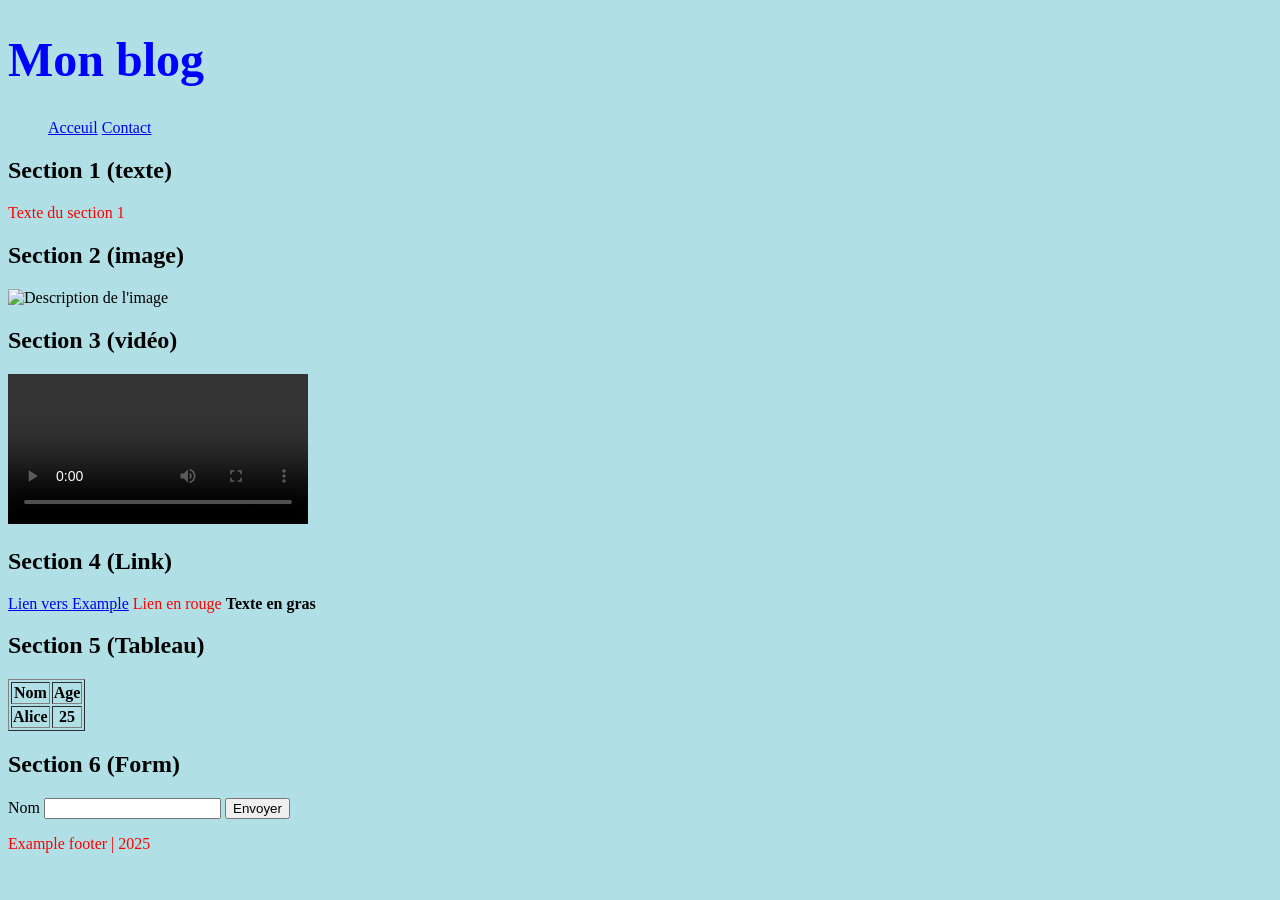
==== index.html @ ec24e1a9 "null" ====
<!DOCTYPE html>
<html lang="fr">
<head>
    <meta charset="UTF-8">
    <meta name="viewport" content="width=device-width, initial-scale=1.0">
    <link rel="stylesheet" href="style.css">
    <title>Document</title>
</head>
<body>
    <header>
        <h1>Mon blog</h1>
        <nav>
            <ul>
                <il><a href="#">Acceuil</a></il>
                <il><a href="#">Contact</a></il>
            </ul>
        </nav>
    </header>
    <section>
        <h2>Section 1 (texte)</h2>
        <div>
            <p>Texte du section 1</p>
        </div>
    </section>
    <section>
        <h2>Section 2 (image)</h2>
        <img src="image.jpg" alt="Description de l'image">
    </section>
    <section>
        <h2>Section 3 (vidéo)</h2>
        <video controls>
            <source src="video.mp4" type="video/mp4">
        </video>
    </section>
    <section>
        <h2>Section 4 (Link)</h2>
        <a href="https://example.com">Lien vers Example</a>
        <span style="color:red;">Lien en rouge</span>
        <strong>Texte en gras</strong>
    </section>
    <section>
        <h2>Section 5 (Tableau)</h2>
        <table border ="1">
            <tr>
                <th>Nom</th>
                <th>Age</th>
            </tr>
            <tr>
                <th>Alice</th>
                <th>25</th>
            </tr>
        </table>
    </section>
    <section>
        <h2>Section 6 (Form)</h2>
        <form>
            <label for="nom">Nom</label>
            <input type="text" id="nom" name="nom">
            <textaera placeholder="Votre message"></textaera>
            <button type="submit">Envoyer</button>
        </form>
    </section>
</body>
<footer>
    <p>Example footer | 2025</p>
</footer>
</html>
---- style.css ----
body {
  background-color: powderblue;
}
h1 {
  color: blue;
  font-family: verdana; /* police */
  font-size: 300%; /* hauteur text*/
}
p {
  color: red;
}
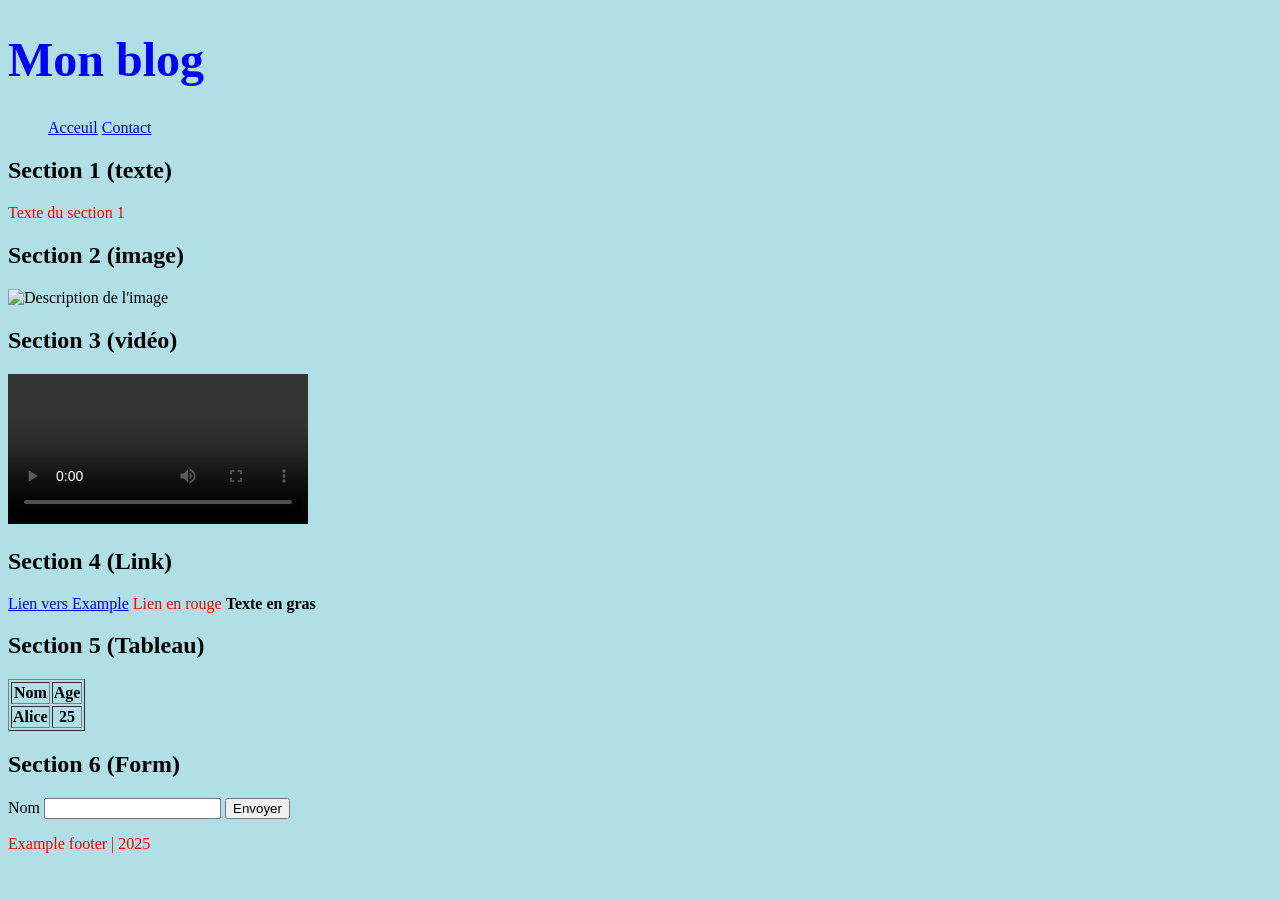
==== commit 768966be: "null" ====
--- a/index.html
+++ b/index.html
@@ -2,6 +2,7 @@
 <html lang="fr">
 <head>
     <meta charset="UTF-8">
+    <meta name="description" content="Free Web tutorials">
     <meta name="viewport" content="width=device-width, initial-scale=1.0">
     <link rel="stylesheet" href="style.css">
     <title>Document</title>
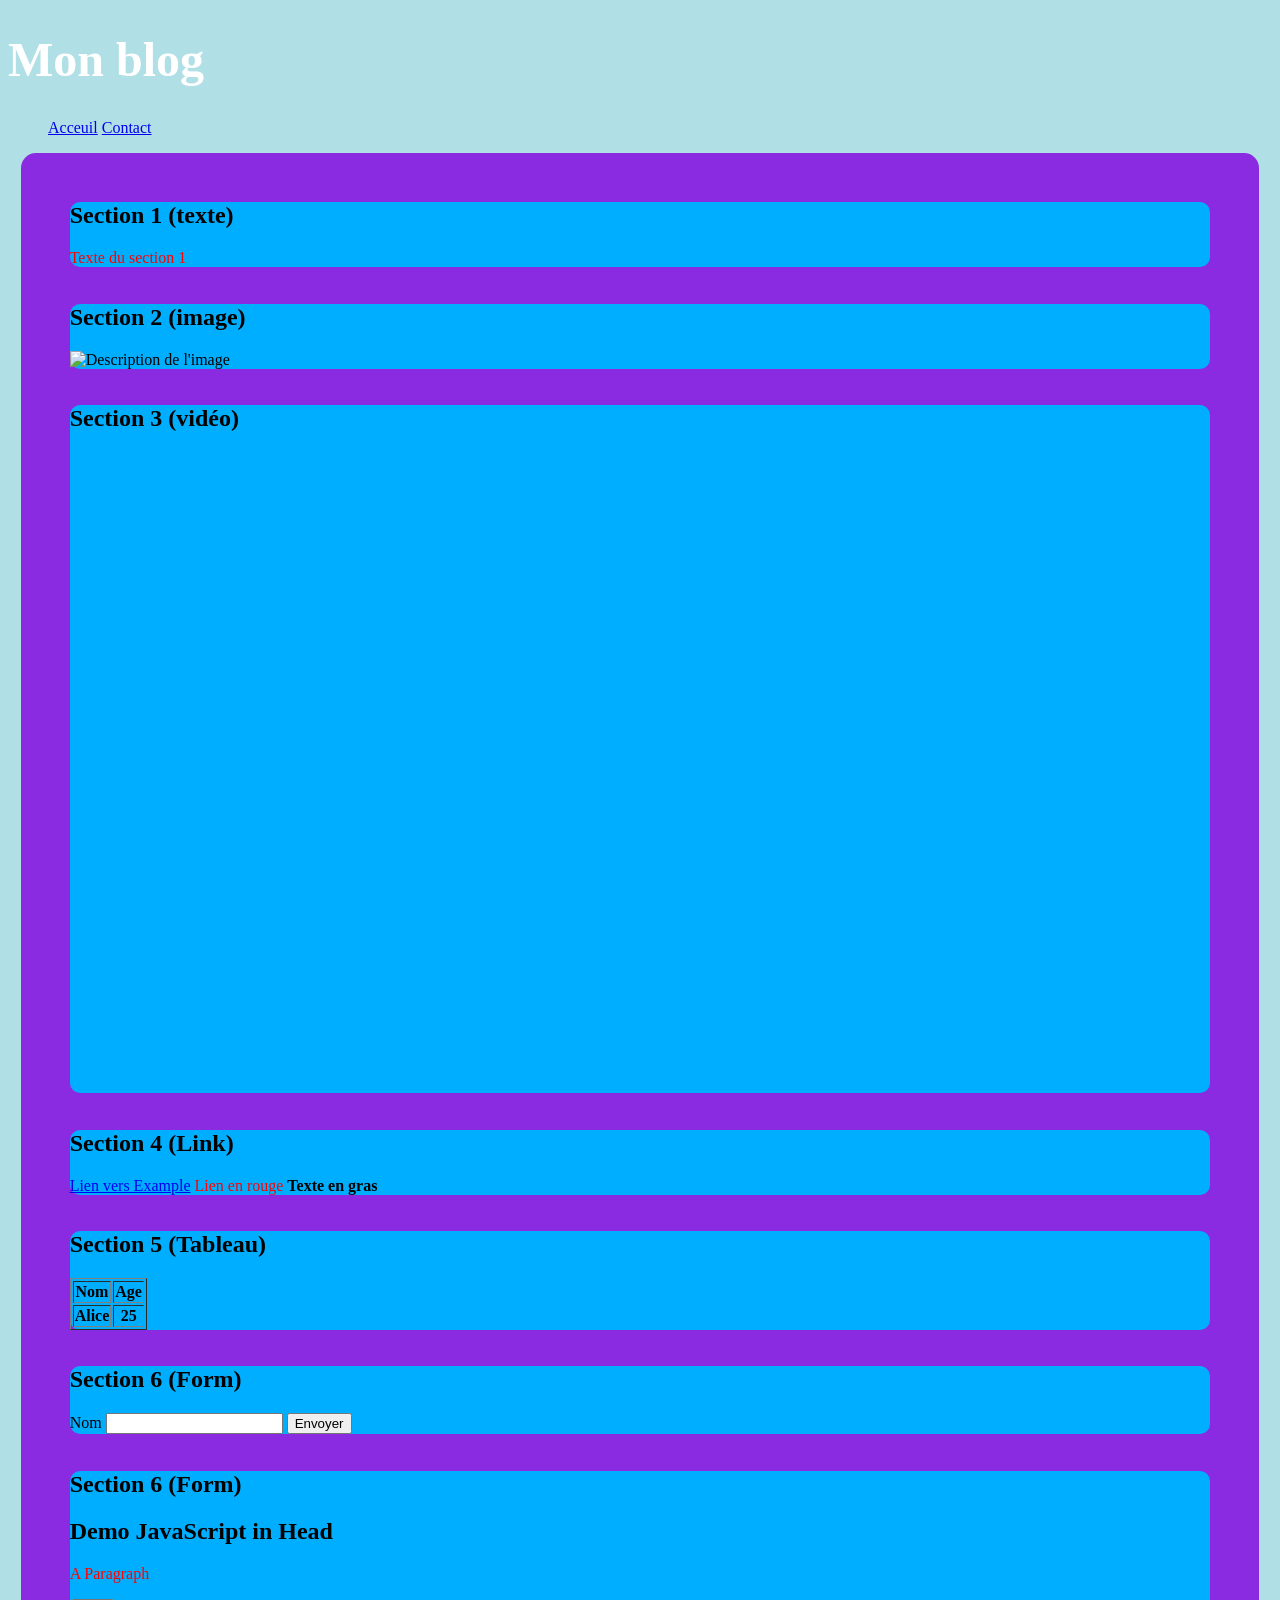
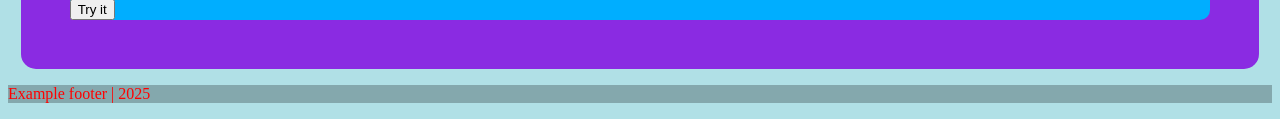
==== commit 90b1812a: "null" ====
--- a/index.html
+++ b/index.html
@@ -5,6 +5,9 @@
     <meta name="description" content="Free Web tutorials">
     <meta name="viewport" content="width=device-width, initial-scale=1.0">
     <link rel="stylesheet" href="style.css">
+    <script>
+    function myFunction() {document.getElementById("demo").innerHTML = "Paragraph changed.";}
+    </script>
     <title>Document</title>
 </head>
 <body>
@@ -17,50 +20,64 @@
             </ul>
         </nav>
     </header>
-    <section>
-        <h2>Section 1 (texte)</h2>
-        <div>
-            <p>Texte du section 1</p>
-        </div>
-    </section>
-    <section>
-        <h2>Section 2 (image)</h2>
-        <img src="image.jpg" alt="Description de l'image">
-    </section>
-    <section>
-        <h2>Section 3 (vidéo)</h2>
-        <video controls>
-            <source src="video.mp4" type="video/mp4">
-        </video>
-    </section>
-    <section>
-        <h2>Section 4 (Link)</h2>
-        <a href="https://example.com">Lien vers Example</a>
-        <span style="color:red;">Lien en rouge</span>
-        <strong>Texte en gras</strong>
-    </section>
-    <section>
-        <h2>Section 5 (Tableau)</h2>
-        <table border ="1">
-            <tr>
-                <th>Nom</th>
-                <th>Age</th>
-            </tr>
-            <tr>
-                <th>Alice</th>
-                <th>25</th>
-            </tr>
-        </table>
-    </section>
-    <section>
-        <h2>Section 6 (Form)</h2>
-        <form>
-            <label for="nom">Nom</label>
-            <input type="text" id="nom" name="nom">
-            <textaera placeholder="Votre message"></textaera>
-            <button type="submit">Envoyer</button>
-        </form>
-    </section>
+    <article>
+        <section>
+            <h2>Section 1 (texte)</h2>
+            <div>
+                <p>Texte du section 1</p>
+            </div>
+        </section>
+        <section>
+            <h2>Section 2 (image)</h2>
+            <img src="image.jpg" alt="Description de l'image">
+        </section>
+        <section>
+            <h2>Section 3 (vidéo)</h2>
+            <!-- <video controls>
+                <source src="video.mp4" type="video/mp4">
+            </video> -->
+
+            <!-- <iframe id="video" src="https://www.youtube.com/embed/tPJCvwRrYWo?si=R54-yMIEiUh7Sf7k" title="YouTube video player" frameborder="0" allow="accelerometer; autoplay; clipboard-write; encrypted-media; gyroscope; picture-in-picture; web-share" referrerpolicy="strict-origin-when-cross-origin" allowfullscreen></iframe> -->
+            <div class="video-container">
+                <iframe src="https://www.youtube.com/embed/tPJCvwRrYWo" frameborder="0" allowfullscreen></iframe>
+            </div>
+        </section>
+        <section>
+            <h2>Section 4 (Link)</h2>
+            <a href="https://example.com">Lien vers Example</a>
+            <span style="color:red;">Lien en rouge</span>
+            <strong>Texte en gras</strong>
+        </section>
+        <section>
+            <h2>Section 5 (Tableau)</h2>
+            <table border ="1">
+                <tr>
+                    <th>Nom</th>
+                    <th>Age</th>
+                </tr>
+                <tr>
+                    <th>Alice</th>
+                    <th>25</th>
+                </tr>
+            </table>
+        </section>
+        <section>
+            <h2>Section 6 (Form)</h2>
+            <form>
+                <label for="nom">Nom</label>
+                <input type="text" id="nom" name="nom">
+                <textaera placeholder="Votre message"></textaera>
+                <button type="submit">Envoyer</button>
+            </form>
+        </section>
+        <section>
+            <h2>Section 6 (Form)</h2>
+<h2>Demo JavaScript in Head</h2>
+
+<p id="demo">A Paragraph</p>
+<button type="button" onclick="myFunction()">Try it</button>
+        </section>
+    </article>
 </body>
 <footer>
     <p>Example footer | 2025</p>
--- a/style.css
+++ b/style.css
@@ -2,10 +2,46 @@
   background-color: powderblue;
 }
 h1 {
-  color: blue;
+  color: rgb(255, 255, 255);
   font-family: verdana; /* police */
   font-size: 300%; /* hauteur text*/
 }
+h2 {
+    background-image: url("https://cdn.wallpapersafari.com/0/59/KdQtTj.jpg");
+    background-repeat: repeat;
+    border-radius: 10px;
+}
 p {
   color: red;
+}
+article {
+    background-color:blueviolet;
+    margin: 1% 1% 1% 1%;
+    padding: 1% 1% 1% 1%;
+    border-radius: 15px;
+}
+section {
+    background-color:rgb(0, 174, 255);
+    border-radius: 10px;
+    /* top margin, right margin, bottom margin, left margin */
+    margin: 3% 3% 3% 3%;
+}
+
+footer {
+    background: rgba(0, 0, 0, 0.25)
+}
+
+.video-container {
+    position: relative;
+    padding-bottom: 56.25%; /* Ratio 16:9 */
+    /* height: 0; */
+    /* overflow: hidden; */
+}
+
+.video-container iframe {
+    position: absolute;
+    /* top: 0; */
+    /* left: 0; */
+    width: 100%;
+    height: 100%;
 }
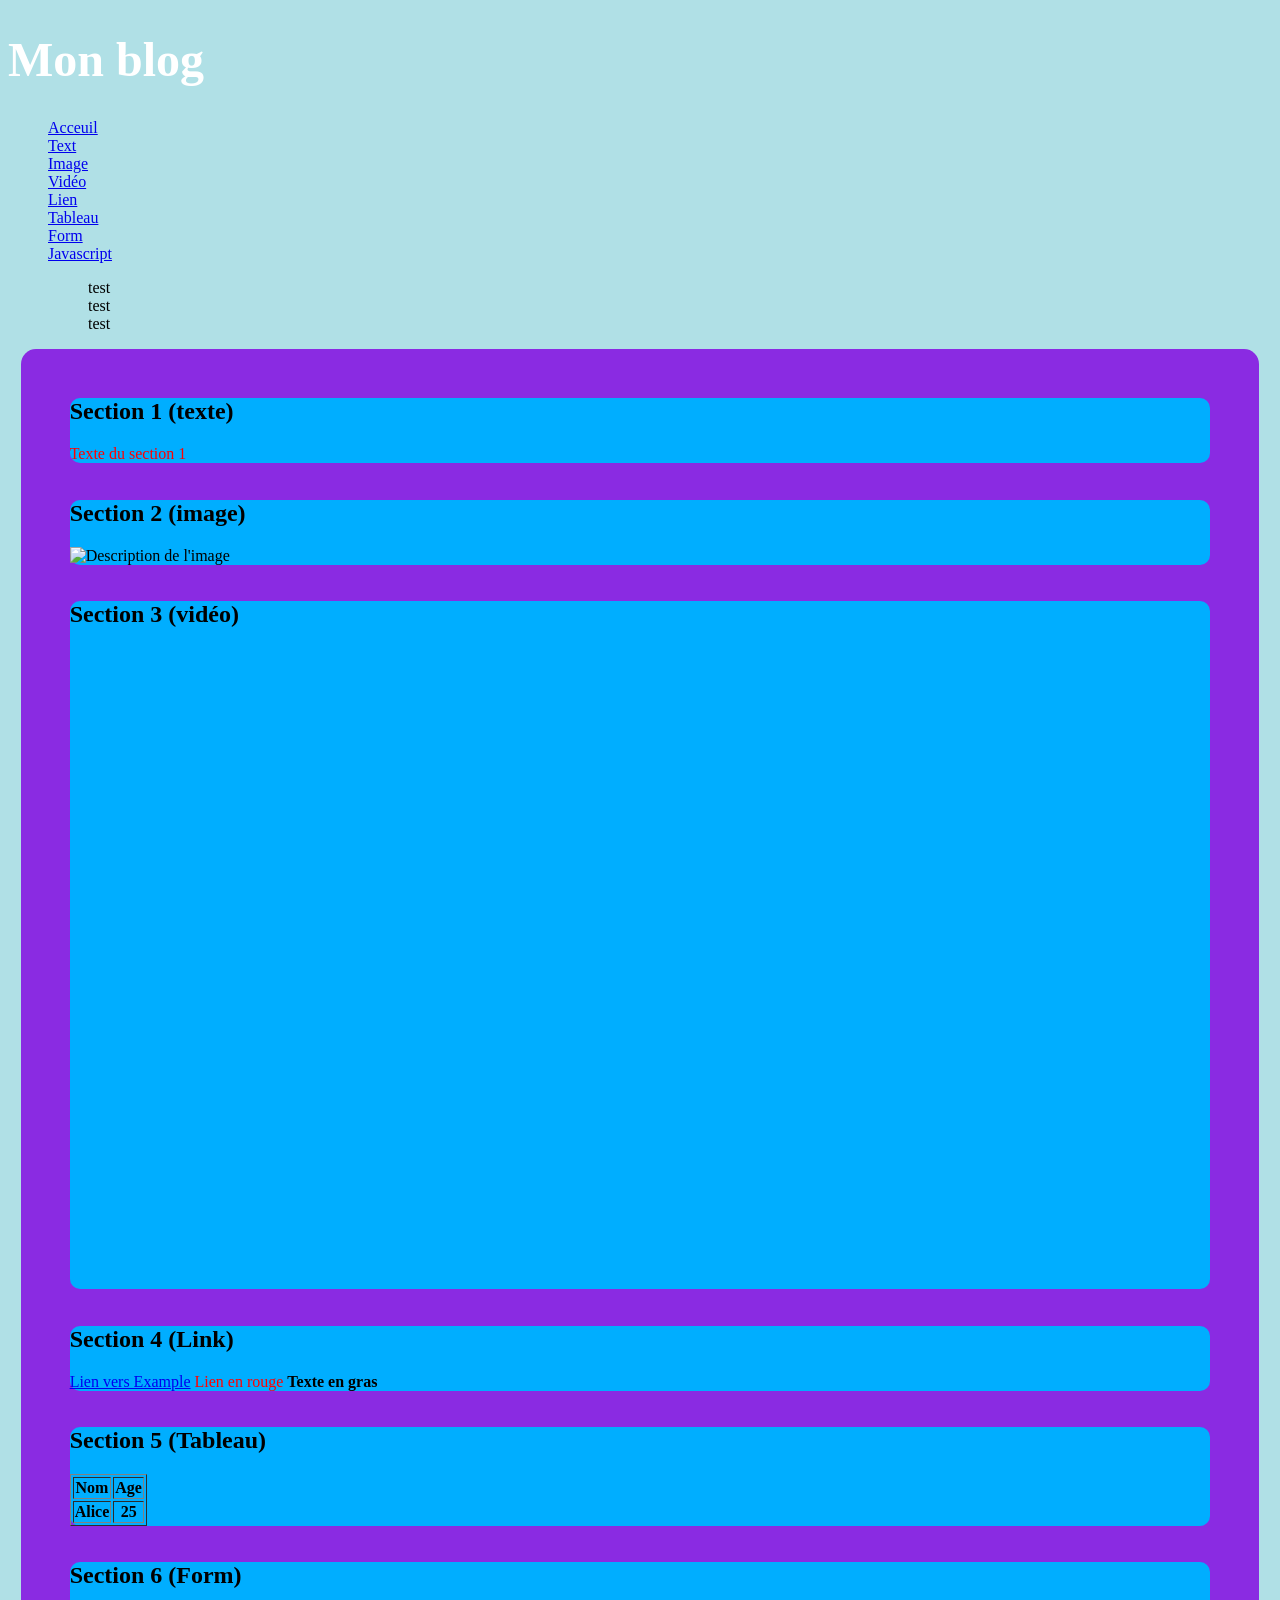
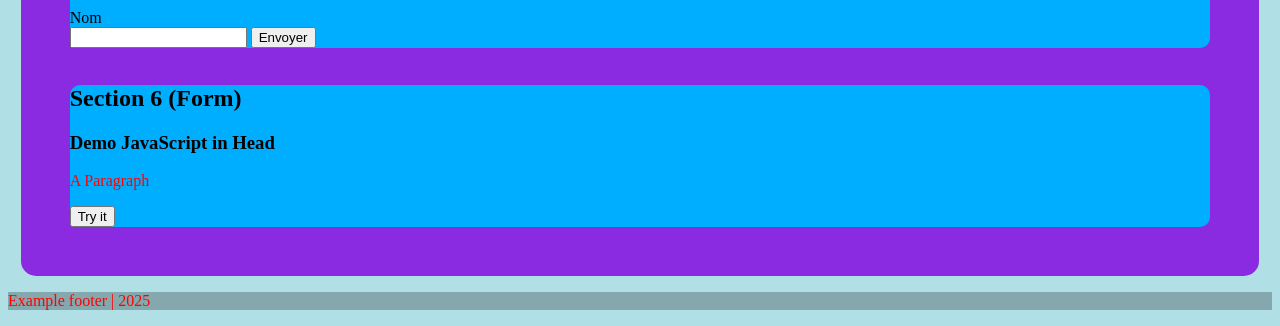
==== commit e8d40751: "null" ====
--- a/index.html
+++ b/index.html
@@ -11,27 +11,39 @@
     <title>Document</title>
 </head>
 <body>
-    <header>
+    <header id="Wlcm">
         <h1>Mon blog</h1>
         <nav>
             <ul>
-                <il><a href="#">Acceuil</a></il>
-                <il><a href="#">Contact</a></il>
+                <il><a href="#Wlcm">Acceuil</a><br></il>
+                <il><a href="#Text">Text</a><br></il>
+                <il><a href="#img">Image</a><br></il>
+                <il><a href="#mp4">Vidéo</a><br></il>
+                <il><a href="#link">Lien</a><br></il>
+                <il><a href="#tbl">Tableau</a><br></il>
+                <il><a href="#form">Form</a><br></il>
+                <il><a href="#jvst">Javascript</a><br></il>
+            </ul>
+            <ul>
+                <!-- permet de chiffre dans l'ordre et modifiable en CSS  -->
+                <ol>test</ol>
+                <ol>test</ol>
+                <ol>test</ol>
             </ul>
         </nav>
     </header>
     <article>
-        <section>
+        <section id="Text">
             <h2>Section 1 (texte)</h2>
             <div>
                 <p>Texte du section 1</p>
             </div>
         </section>
-        <section>
+        <section id="img">
             <h2>Section 2 (image)</h2>
             <img src="image.jpg" alt="Description de l'image">
         </section>
-        <section>
+        <section id="mp4">
             <h2>Section 3 (vidéo)</h2>
             <!-- <video controls>
                 <source src="video.mp4" type="video/mp4">
@@ -42,13 +54,13 @@
                 <iframe src="https://www.youtube.com/embed/tPJCvwRrYWo" frameborder="0" allowfullscreen></iframe>
             </div>
         </section>
-        <section>
+        <section id="link">
             <h2>Section 4 (Link)</h2>
             <a href="https://example.com">Lien vers Example</a>
             <span style="color:red;">Lien en rouge</span>
             <strong>Texte en gras</strong>
         </section>
-        <section>
+        <section id="tbl">
             <h2>Section 5 (Tableau)</h2>
             <table border ="1">
                 <tr>
@@ -61,21 +73,21 @@
                 </tr>
             </table>
         </section>
-        <section>
+        <section id="form">
             <h2>Section 6 (Form)</h2>
             <form>
-                <label for="nom">Nom</label>
+                <label for="nom">Nom<br></label>
                 <input type="text" id="nom" name="nom">
-                <textaera placeholder="Votre message"></textaera>
+                <textaera placeholder="Votre message" required></textaera>
                 <button type="submit">Envoyer</button>
             </form>
         </section>
-        <section>
+        <section id="jvst">
             <h2>Section 6 (Form)</h2>
-<h2>Demo JavaScript in Head</h2>
-
-<p id="demo">A Paragraph</p>
-<button type="button" onclick="myFunction()">Try it</button>
+            <h3>Demo JavaScript in Head</h3>
+            
+            <p id="demo">A Paragraph</p>
+            <button type="button" onclick="myFunction()">Try it</button>
         </section>
     </article>
 </body>
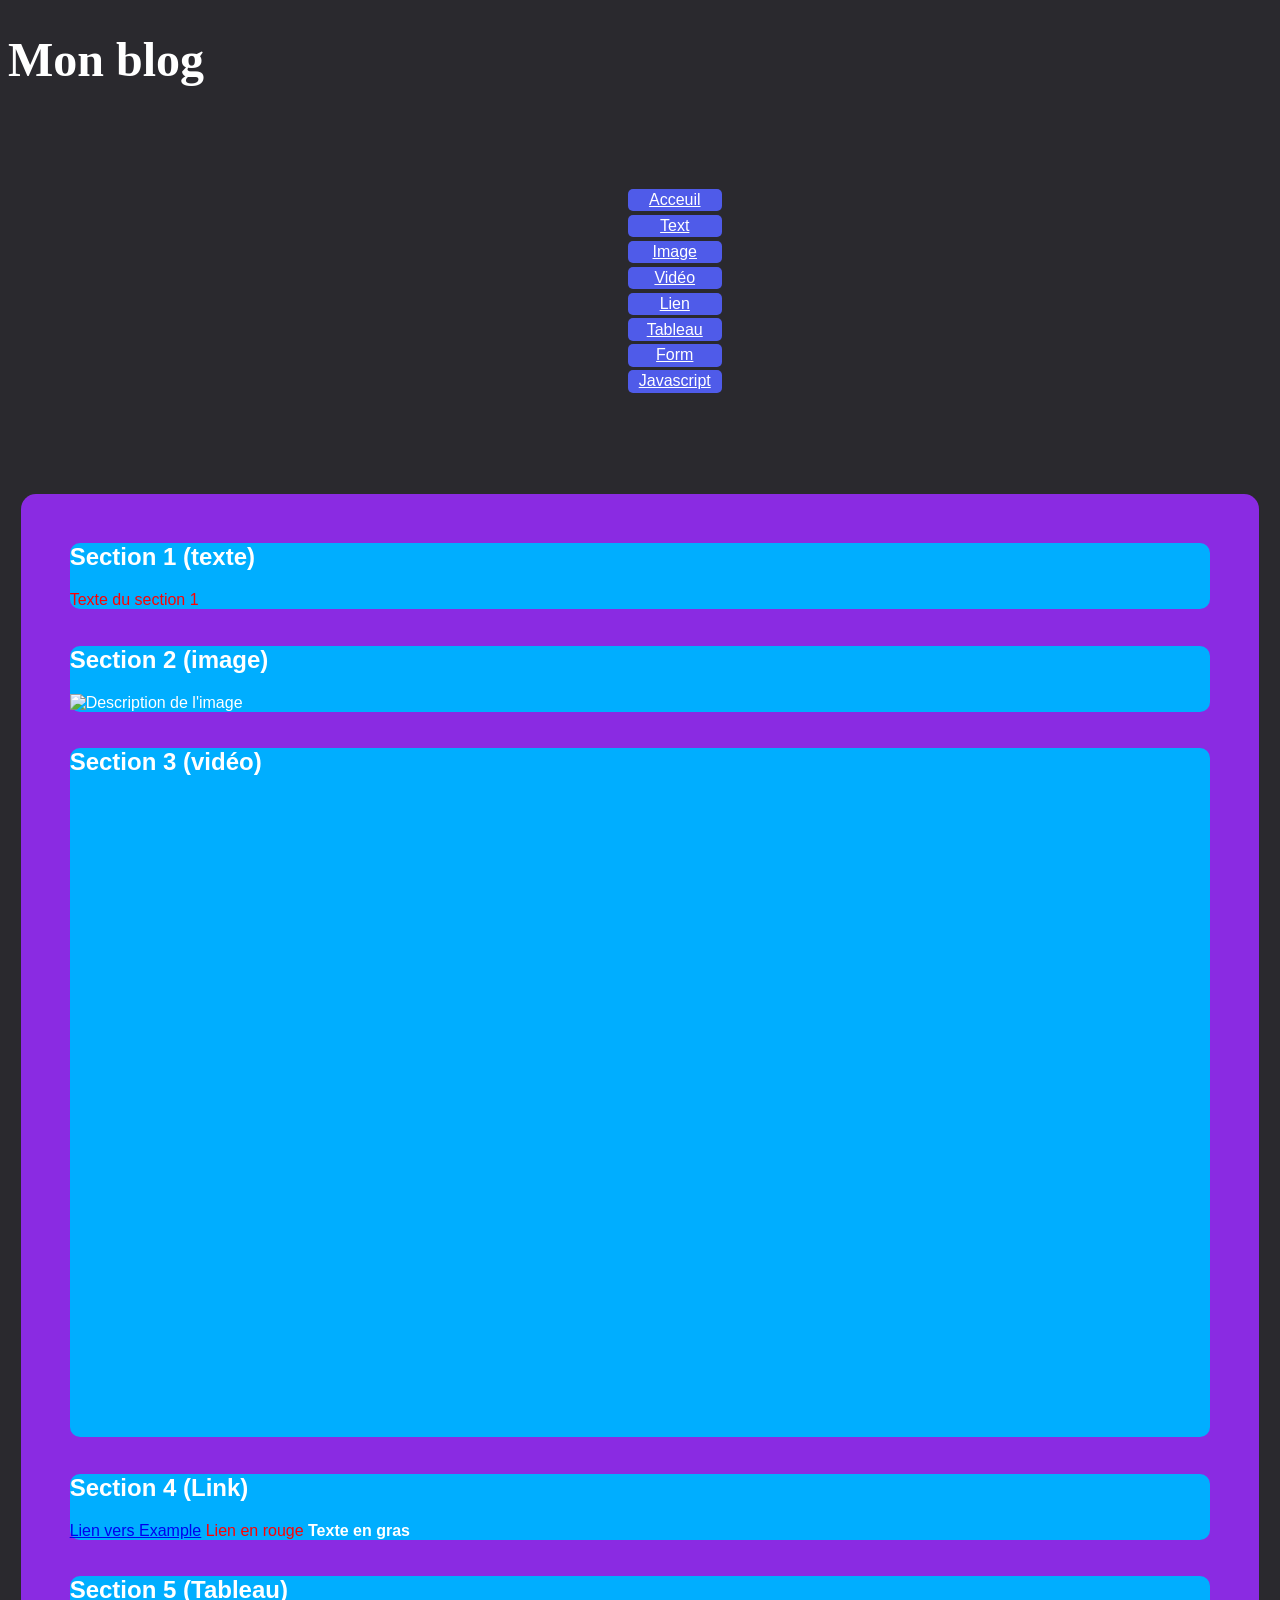
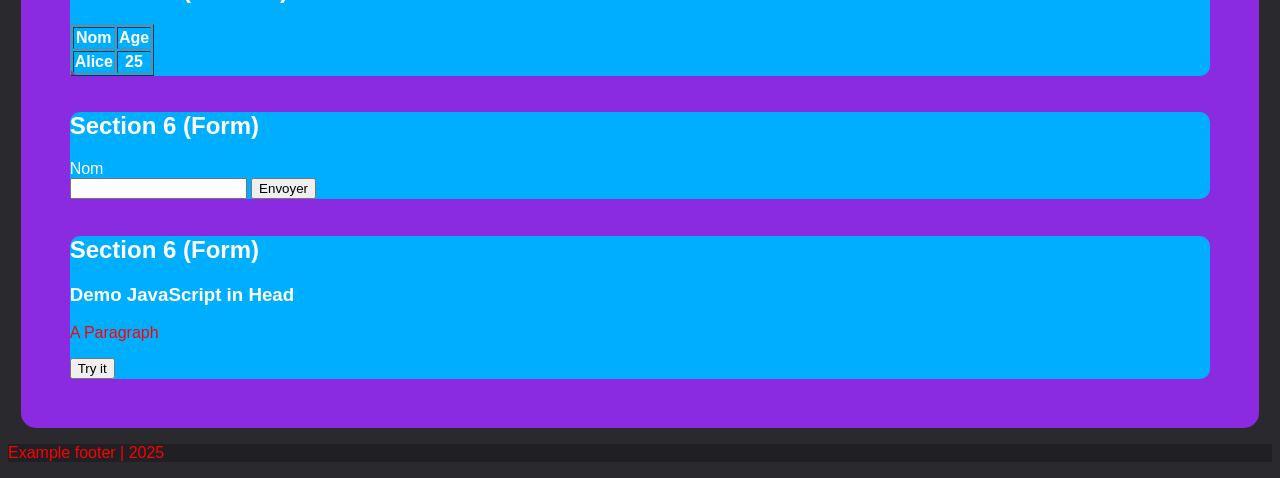
==== commit a3985715: "null" ====
--- a/index.html
+++ b/index.html
@@ -14,22 +14,35 @@
     <header id="Wlcm">
         <h1>Mon blog</h1>
         <nav>
-            <ul>
-                <il><a href="#Wlcm">Acceuil</a><br></il>
-                <il><a href="#Text">Text</a><br></il>
-                <il><a href="#img">Image</a><br></il>
-                <il><a href="#mp4">Vidéo</a><br></il>
-                <il><a href="#link">Lien</a><br></il>
-                <il><a href="#tbl">Tableau</a><br></il>
-                <il><a href="#form">Form</a><br></il>
-                <il><a href="#jvst">Javascript</a><br></il>
-            </ul>
-            <ul>
+            <div class="nav_listing">
+                <ul>
+                    <il><a href="#Wlcm">Acceuil</a></il>
+                    <il><a href="#Text">Text</a></il>
+                    <il><a href="#img">Image</a></il>
+                    <il><a href="#mp4">Vidéo</a></il>
+                    <il><a href="#link">Lien</a></il>
+                    <il><a href="#tbl">Tableau</a></il>
+                    <il><a href="#form">Form</a></il>
+                    <il><a href="#jvst">Javascript</a></il>
+                     
+                    <!-- <a href="#Wlcm">Acceuil</a> -->
+                    <!-- <a href="#Text">Text</a> -->
+                    <!-- <a href="#img">Image</a> -->
+                    <!-- <a href="#jvst">Javascript</a> -->
+                    <!-- <a href="#mp4">Vidéo</a> -->
+                    <!-- <a href="#link">Lien</a> -->
+                    <!-- <a href="#tbl">Tableau</a> -->
+                    <!-- <a href="#form">Form</a> -->
+                </ul>
+            </div>
+
+
+            <!-- <ul> -->
                 <!-- permet de chiffre dans l'ordre et modifiable en CSS  -->
-                <ol>test</ol>
-                <ol>test</ol>
-                <ol>test</ol>
-            </ul>
+                <!-- <ol>test</ol> -->
+                <!-- <ol>test</ol> -->
+                <!-- <ol>test</ol> -->
+            <!-- </ul> -->
         </nav>
     </header>
     <article>
--- a/style.css
+++ b/style.css
@@ -1,6 +1,41 @@
 body {
-  background-color: powderblue;
+  background-color: rgb(42, 41, 46);
+  /*background-color: rgb(79, 91, 233); /*violet en secondaire*/
+  font-family: Arial, sans-serif;
+  color: white;
+  /*background-color: rgb(12, 11, 14);/* Onyx */
+  /*background-color: rgb(79, 91, 235);/* violet en secondaire */
 }
+
+nav {
+    margin: 5% auto;
+    width: 50%; /* Mileu */
+    height: 0%;
+    /* background: rgb(79, 91, 233) */
+}
+
+nav .nav_listing {
+    margin: 3%;
+    padding: 3%;
+    display: flex;
+    justify-content: space-around;
+    align-items: center;
+    /* background: rgb(255, 255, 255) */
+}
+
+nav .nav_listing a {
+    width: 125%;
+    margin: 5%;
+    padding: 3%;
+    display: flex;
+    justify-content: center;
+    align-items: center;
+    height: 25%;
+    border-radius: 5px;
+    background: rgb(79, 91, 233);
+    color: white;
+}
+
 h1 {
   color: rgb(255, 255, 255);
   font-family: verdana; /* police */
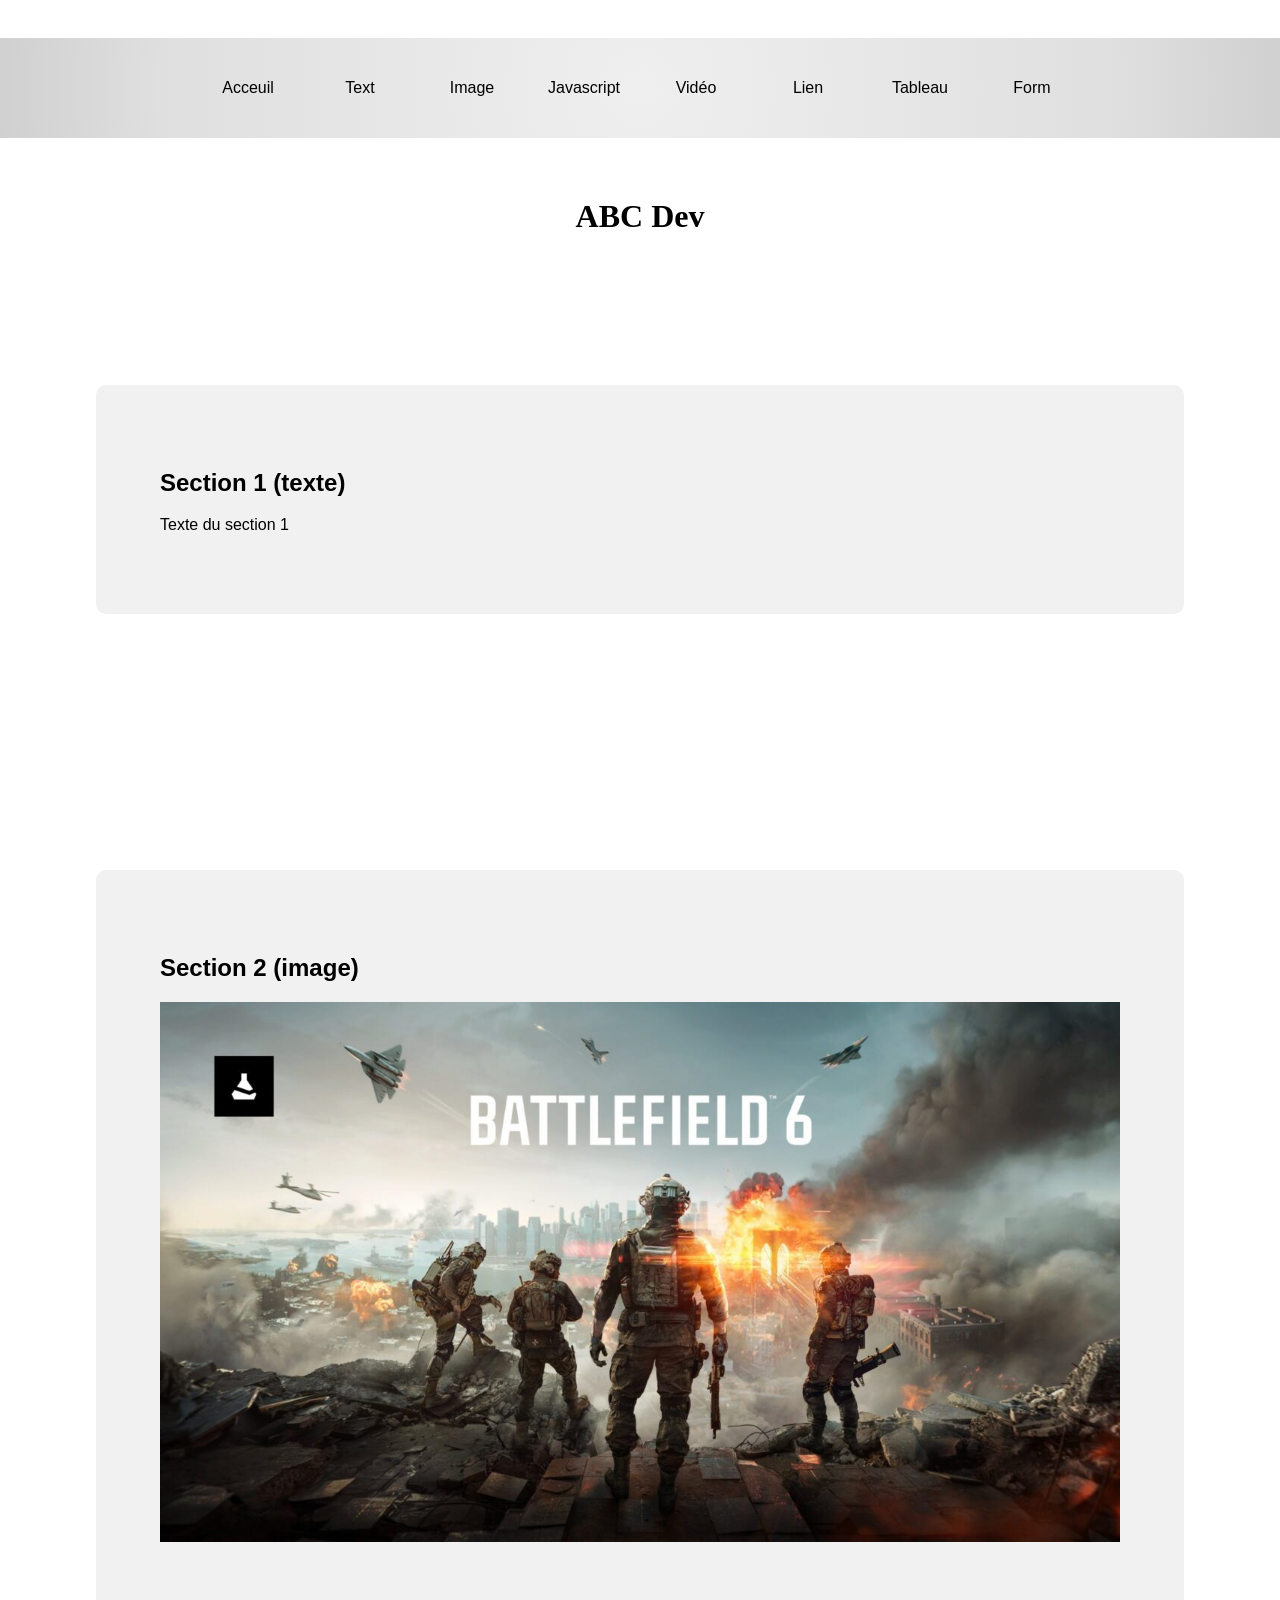
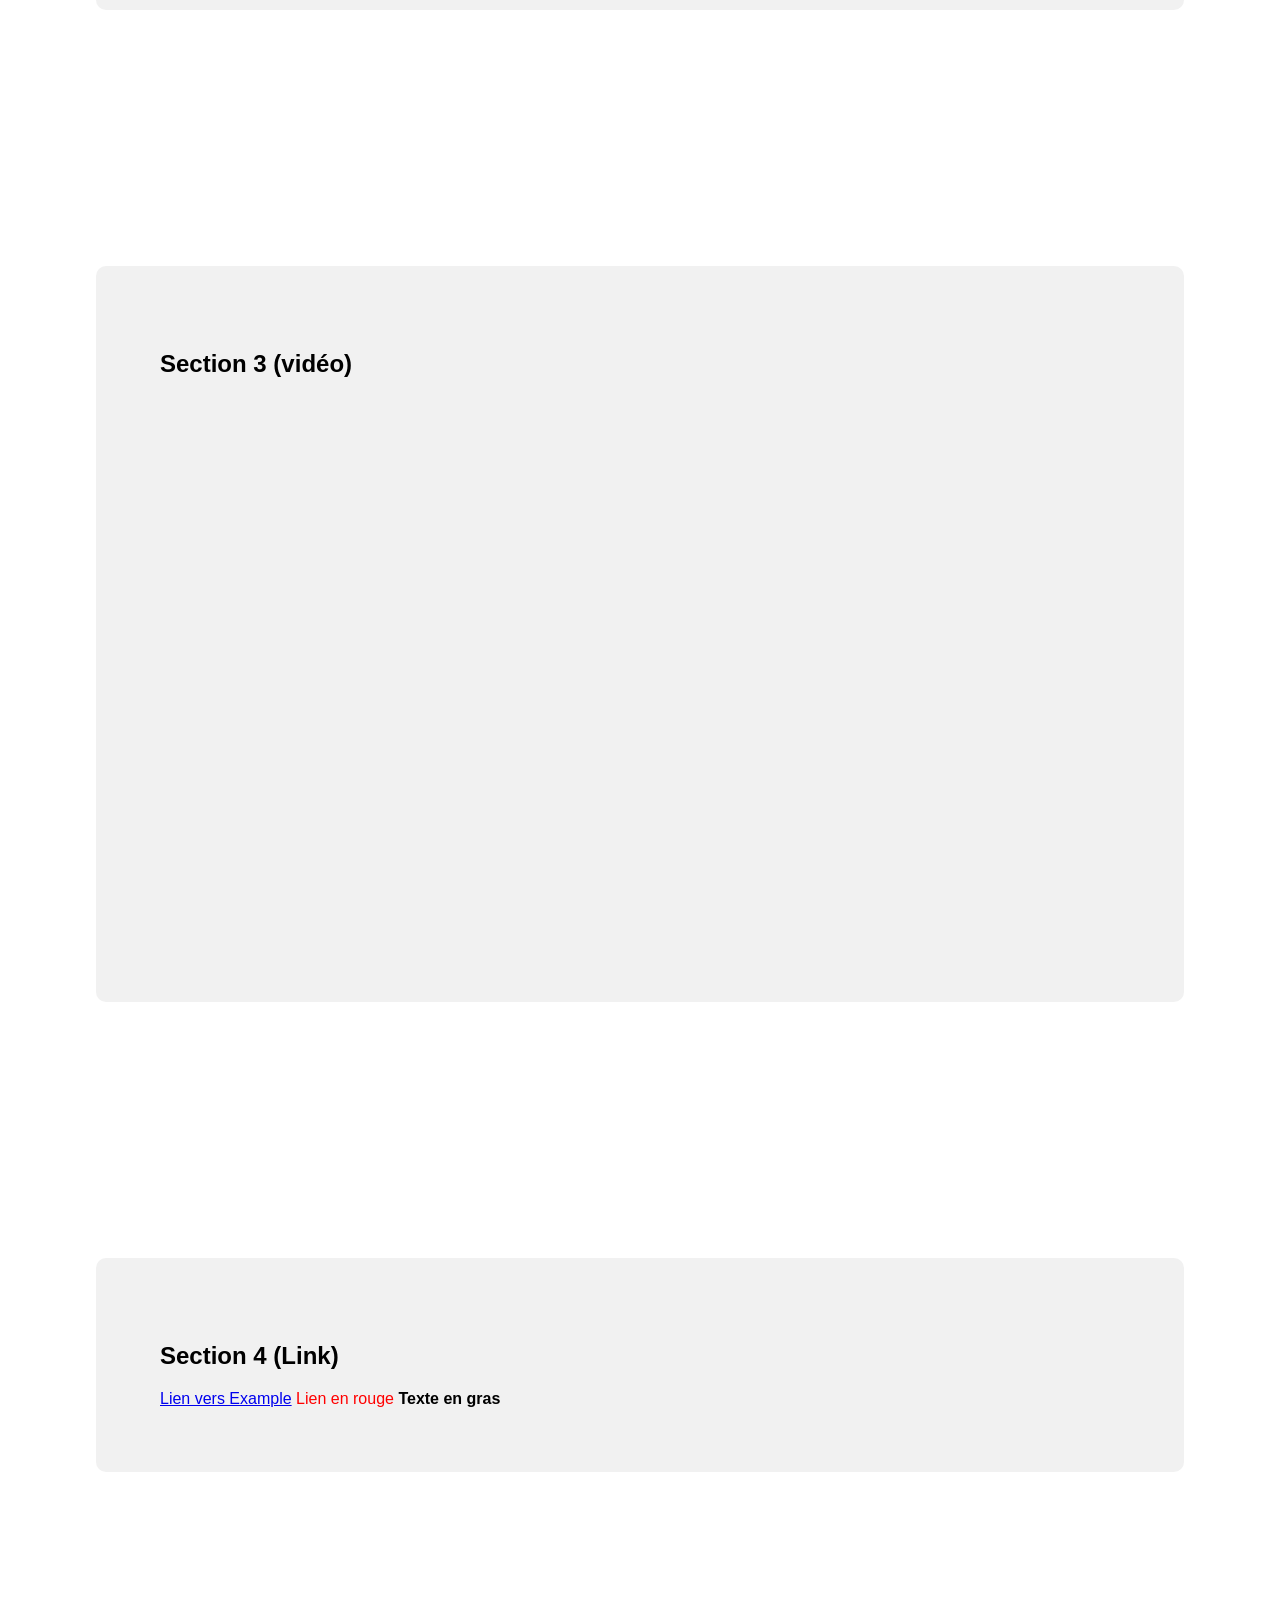
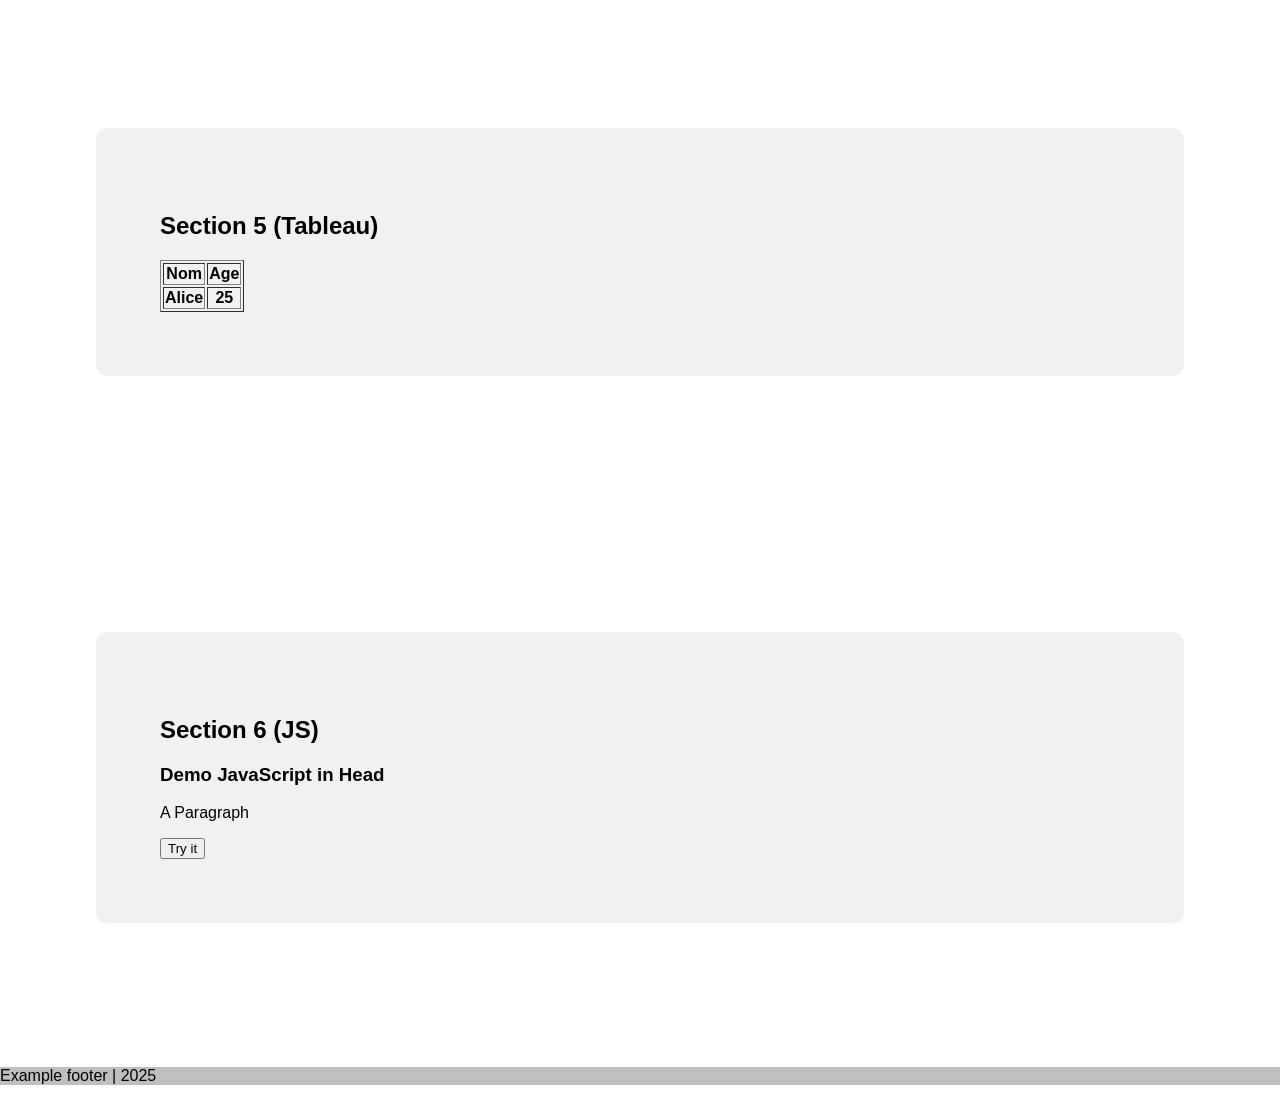
==== commit 3f467c61: "null" ====
--- a/index.html
+++ b/index.html
@@ -5,6 +5,7 @@
     <meta name="description" content="Free Web tutorials">
     <meta name="viewport" content="width=device-width, initial-scale=1.0">
     <link rel="stylesheet" href="style.css">
+    <link rel="stylesheet" href="phone.css">
     <script>
     function myFunction() {document.getElementById("demo").innerHTML = "Paragraph changed.";}
     </script>
@@ -12,40 +13,25 @@
 </head>
 <body>
     <header id="Wlcm">
-        <h1>Mon blog</h1>
         <nav>
+            <label class="nav_phone" for="toggle">☰</label>
+            <input type="checkbox" id="toggle">
             <div class="nav_listing">
-                <ul>
-                    <il><a href="#Wlcm">Acceuil</a></il>
-                    <il><a href="#Text">Text</a></il>
-                    <il><a href="#img">Image</a></il>
-                    <il><a href="#mp4">Vidéo</a></il>
-                    <il><a href="#link">Lien</a></il>
-                    <il><a href="#tbl">Tableau</a></il>
-                    <il><a href="#form">Form</a></il>
-                    <il><a href="#jvst">Javascript</a></il>
-                     
-                    <!-- <a href="#Wlcm">Acceuil</a> -->
-                    <!-- <a href="#Text">Text</a> -->
-                    <!-- <a href="#img">Image</a> -->
-                    <!-- <a href="#jvst">Javascript</a> -->
-                    <!-- <a href="#mp4">Vidéo</a> -->
-                    <!-- <a href="#link">Lien</a> -->
-                    <!-- <a href="#tbl">Tableau</a> -->
-                    <!-- <a href="#form">Form</a> -->
-                </ul>
+                <a href="#Wlcm">Acceuil</a>
+                <a href="#Text">Text</a>
+                <a href="#img">Image</a>
+                <a href="#jvst">Javascript</a>
+                <a href="#mp4">Vidéo</a>
+                <a href="#link">Lien</a>
+                <a href="#tbl">Tableau</a>
+                <a href="form.html">Form</a>
             </div>
-
-
-            <!-- <ul> -->
-                <!-- permet de chiffre dans l'ordre et modifiable en CSS  -->
-                <!-- <ol>test</ol> -->
-                <!-- <ol>test</ol> -->
-                <!-- <ol>test</ol> -->
-            <!-- </ul> -->
         </nav>
     </header>
-    <article>
+    <main>
+        <!-- <section id="title_principal"> -->
+            <h1>ABC Dev</h1>
+        <!-- </section> -->
         <section id="Text">
             <h2>Section 1 (texte)</h2>
             <div>
@@ -54,7 +40,7 @@
         </section>
         <section id="img">
             <h2>Section 2 (image)</h2>
-            <img src="image.jpg" alt="Description de l'image">
+            <img class="png" src="media/Battlefield-6.jpg" alt="Description de l'image">
         </section>
         <section id="mp4">
             <h2>Section 3 (vidéo)</h2>
@@ -86,23 +72,14 @@
                 </tr>
             </table>
         </section>
-        <section id="form">
-            <h2>Section 6 (Form)</h2>
-            <form>
-                <label for="nom">Nom<br></label>
-                <input type="text" id="nom" name="nom">
-                <textaera placeholder="Votre message" required></textaera>
-                <button type="submit">Envoyer</button>
-            </form>
-        </section>
         <section id="jvst">
-            <h2>Section 6 (Form)</h2>
+            <h2>Section 6 (JS)</h2>
             <h3>Demo JavaScript in Head</h3>
             
             <p id="demo">A Paragraph</p>
             <button type="button" onclick="myFunction()">Try it</button>
         </section>
-    </article>
+    </main>
 </body>
 <footer>
     <p>Example footer | 2025</p>
--- a/style.css
+++ b/style.css
@@ -1,65 +1,63 @@
 body {
-  background-color: rgb(42, 41, 46);
-  /*background-color: rgb(79, 91, 233); /*violet en secondaire*/
-  font-family: Arial, sans-serif;
-  color: white;
-  /*background-color: rgb(12, 11, 14);/* Onyx */
-  /*background-color: rgb(79, 91, 235);/* violet en secondaire */
+    font-family: Arial, sans-serif;
+    color: rgb(0, 0, 0);
+    margin: 0px;
+}
+
+header{
+    background: radial-gradient(circle,rgba(239, 239, 239, 1) 0%, rgba(223, 223, 223, 1) 75%, rgba(208, 208, 208, 1) 100%);
+}
+
+.png{
+    width: 100%;
+    height: 100%;
 }
 
 nav {
-    margin: 5% auto;
-    width: 50%; /* Mileu */
-    height: 0%;
-    /* background: rgb(79, 91, 233) */
+    margin: 3% auto; /* marge */
+    width: 70%; /* longueur */
 }
 
 nav .nav_listing {
-    margin: 3%;
-    padding: 3%;
     display: flex;
     justify-content: space-around;
     align-items: center;
-    /* background: rgb(255, 255, 255) */
 }
 
 nav .nav_listing a {
-    width: 125%;
-    margin: 5%;
-    padding: 3%;
+    width: 20%;
     display: flex;
     justify-content: center;
     align-items: center;
-    height: 25%;
-    border-radius: 5px;
-    background: rgb(79, 91, 233);
-    color: white;
+    height: 100px;
+    text-decoration: none;
+    font-family: Arial, sans-serif;
+    color: rgb(0, 0, 0);
+}
+
+nav a:hover {
+    background: radial-gradient(circle,rgba(97, 97, 97, 1) 0%, rgba(125, 125, 125, 1) 75%, rgba(154, 154, 154, 1) 100%);
+    color: rgb(255, 255, 255);
 }
 
 h1 {
-  color: rgb(255, 255, 255);
-  font-family: verdana; /* police */
-  font-size: 300%; /* hauteur text*/
+    color: rgb(0, 0, 0);
+    font-family: verdana; /* police */
+    font-size: 2em; /* hauteur text*/
 }
-h2 {
-    background-image: url("https://cdn.wallpapersafari.com/0/59/KdQtTj.jpg");
-    background-repeat: repeat;
+
+main {
+    display: flex;
+    flex-direction: column;
+    align-items: center;
+}
+
+section {
+    width: 75%;
+    background-color:rgba(200, 200, 200, 0.25);
     border-radius: 10px;
-}
-p {
-  color: red;
-}
-article {
-    background-color:blueviolet;
-    margin: 1% 1% 1% 1%;
-    padding: 1% 1% 1% 1%;
-    border-radius: 15px;
-}
-section {
-    background-color:rgb(0, 174, 255);
-    border-radius: 10px;
-    /* top margin, right margin, bottom margin, left margin */
-    margin: 3% 3% 3% 3%;
+    padding: 5%;
+    margin: 10%;
 }
 
 footer {
@@ -69,14 +67,10 @@
 .video-container {
     position: relative;
     padding-bottom: 56.25%; /* Ratio 16:9 */
-    /* height: 0; */
-    /* overflow: hidden; */
 }
 
 .video-container iframe {
     position: absolute;
-    /* top: 0; */
-    /* left: 0; */
     width: 100%;
     height: 100%;
 }
--- a/phone.css
+++ b/phone.css
@@ -0,0 +1,46 @@
+.nav_phone, #toggle {
+    display: none;
+}
+
+@media all and (max-width: 991px){
+    nav{
+        height: 60px;
+    }
+
+    nav .nav_listing{
+        display: none;
+        flex-direction: column;
+        height: 100px;
+    }
+
+    nav .nav_listing a{
+        width: 50%;
+        background: radial-gradient(circle,rgba(239, 239, 239, 1) 0%, rgba(223, 223, 223, 1) 75%, rgba(208, 208, 208, 1) 100%);
+    }
+
+    .nav_phone {
+        margin: 0 auto; /* marge*/
+        width: 30px; /* largeur */
+
+        font-size: 2em; /* taille police */
+        font-weight: 300; /* épaisseur */
+
+        display: flex;
+        justify-content: center;
+        align-items: center;
+        cursor: pointer;
+    }
+
+    #toggle:checked + .nav_listing{
+        display: flex;
+    }
+
+    section {
+        width: 90%;
+        background-color:rgba(200, 200, 200, 0.25);
+        border-radius: 10px;
+        padding: 3%;
+        margin: 5%;
+    }
+
+}
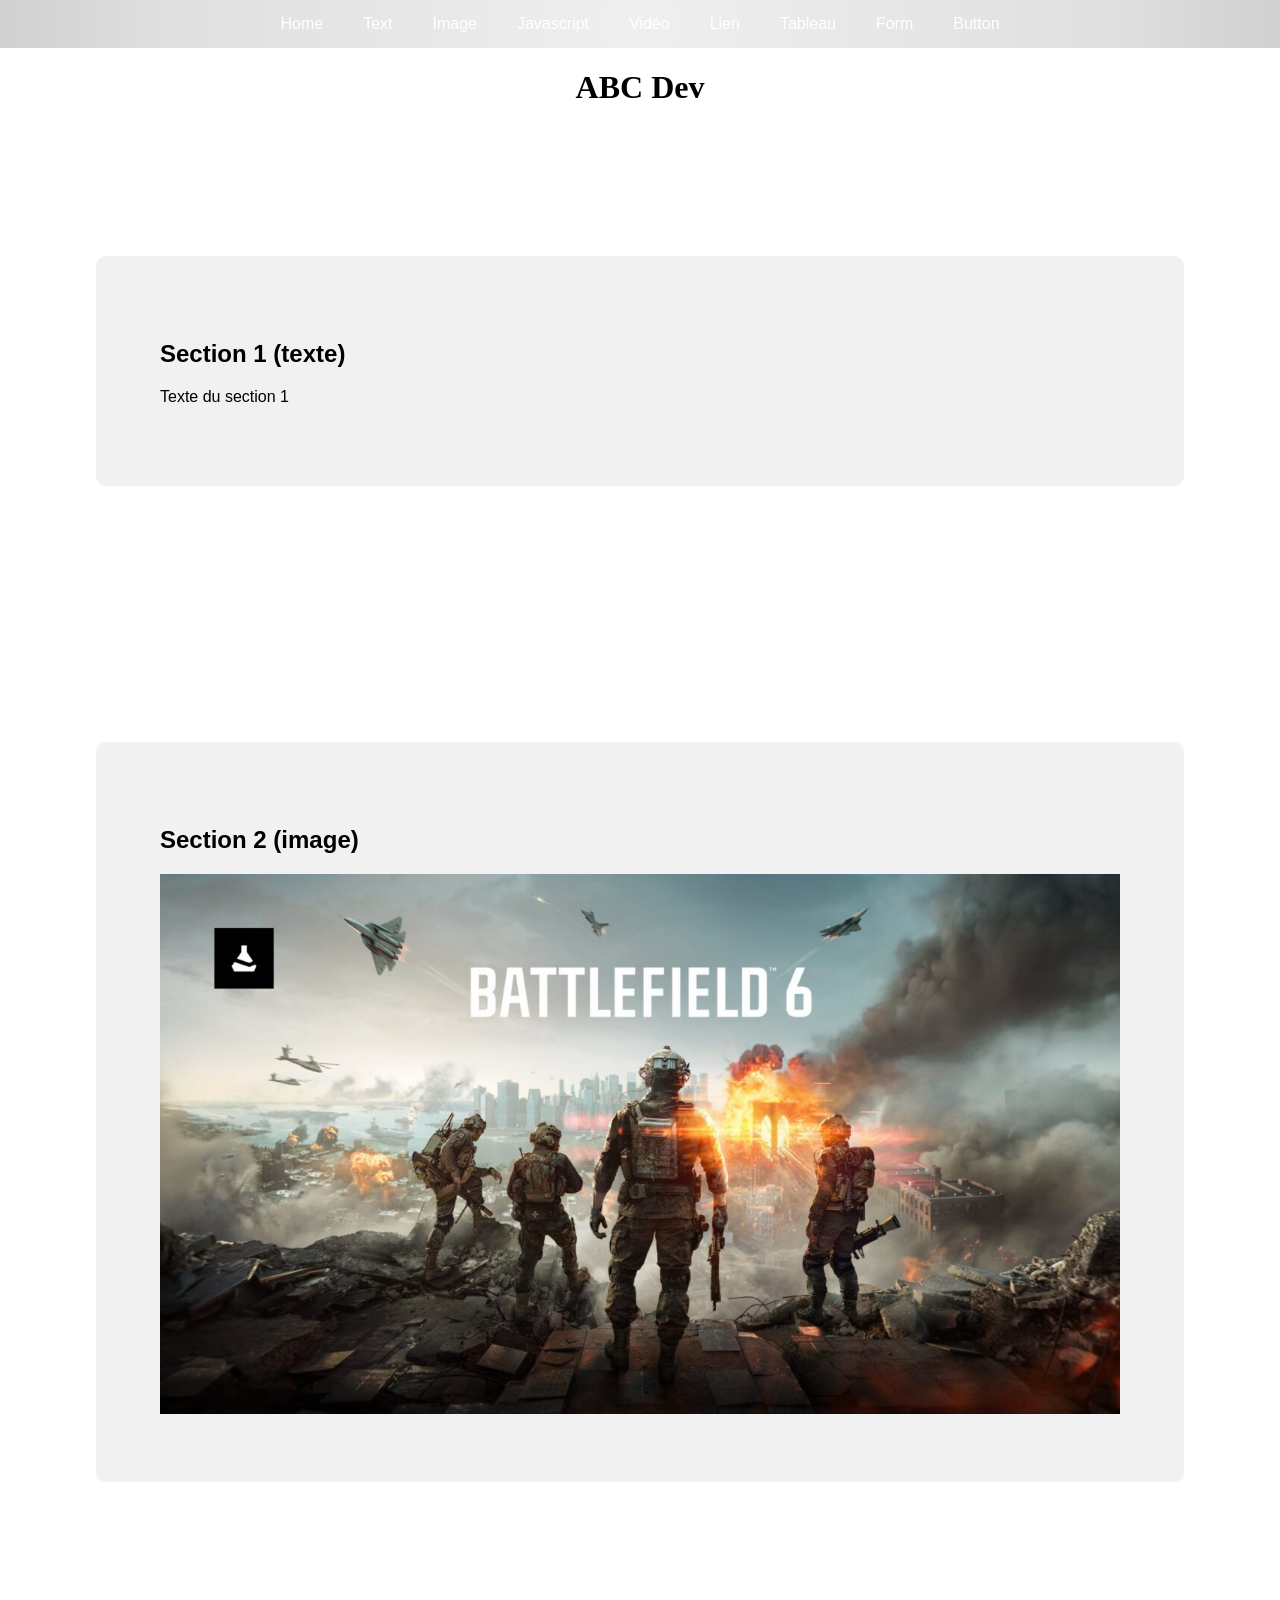
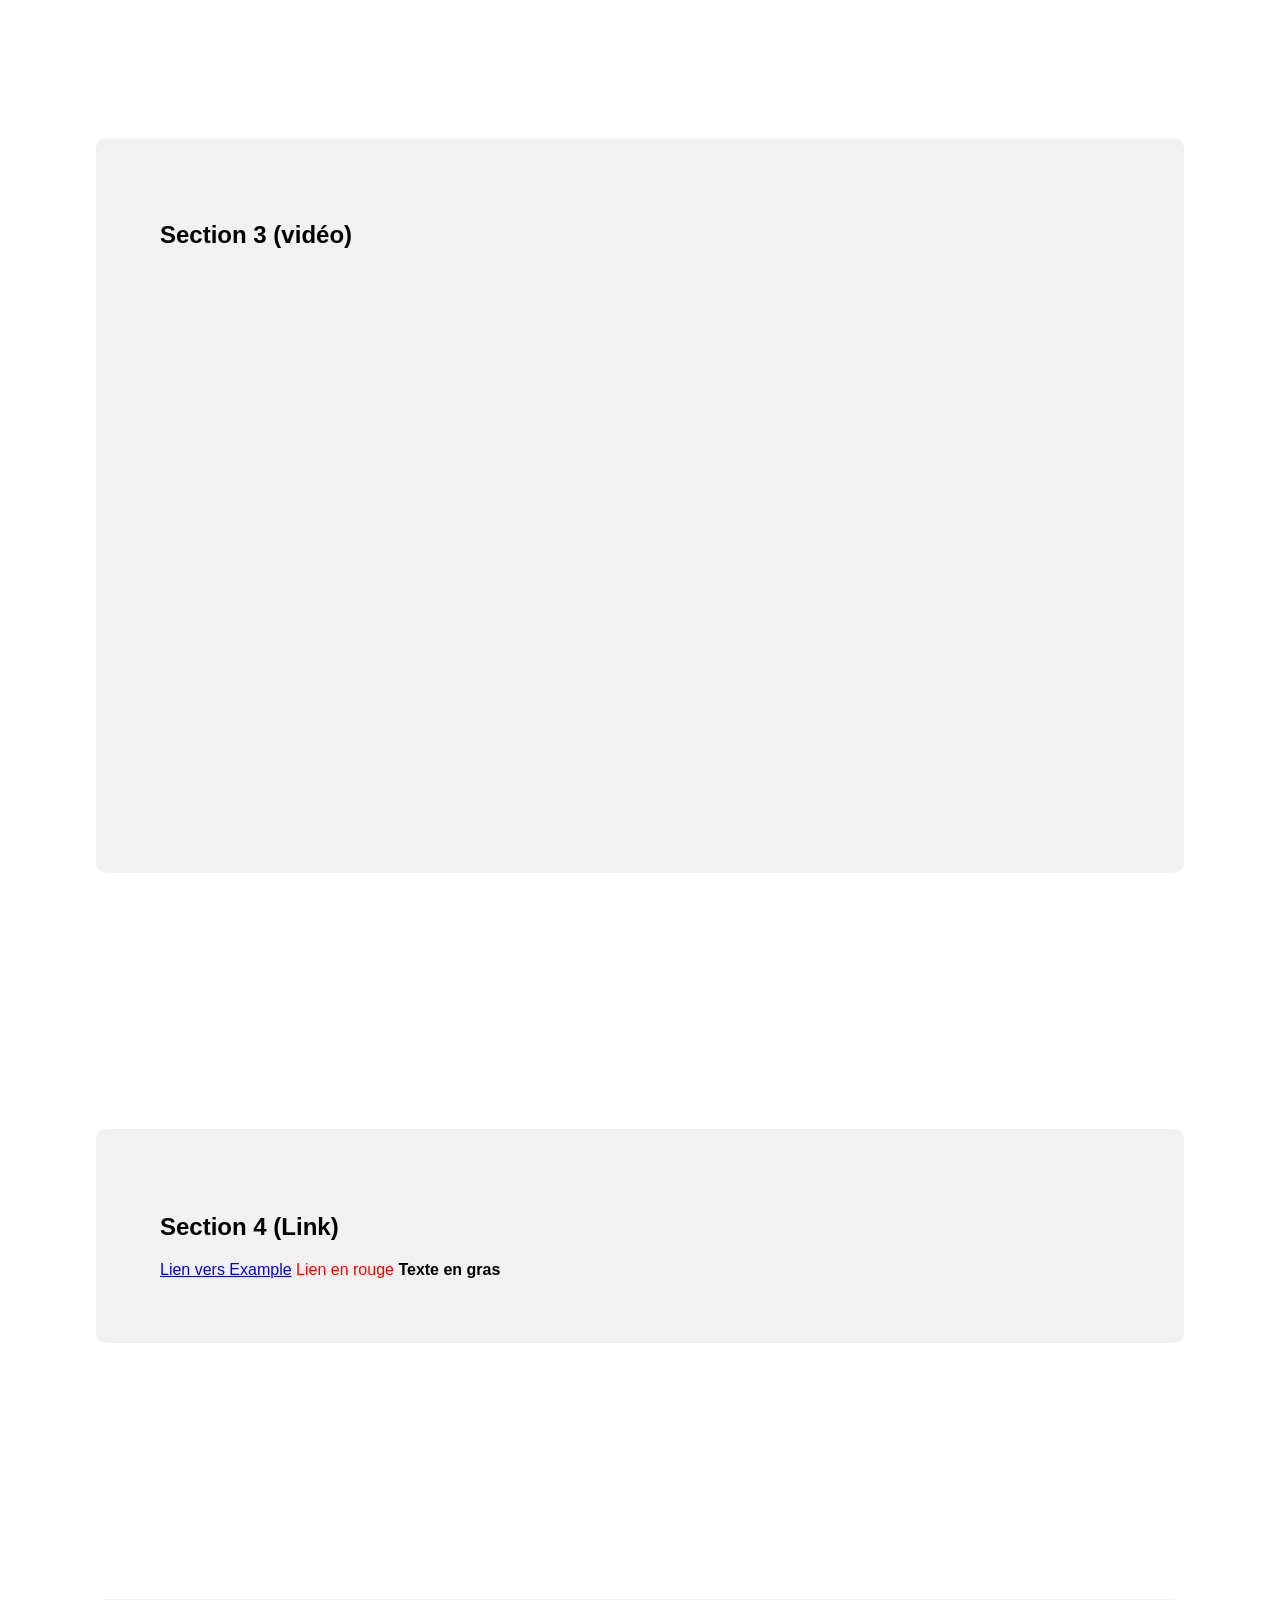
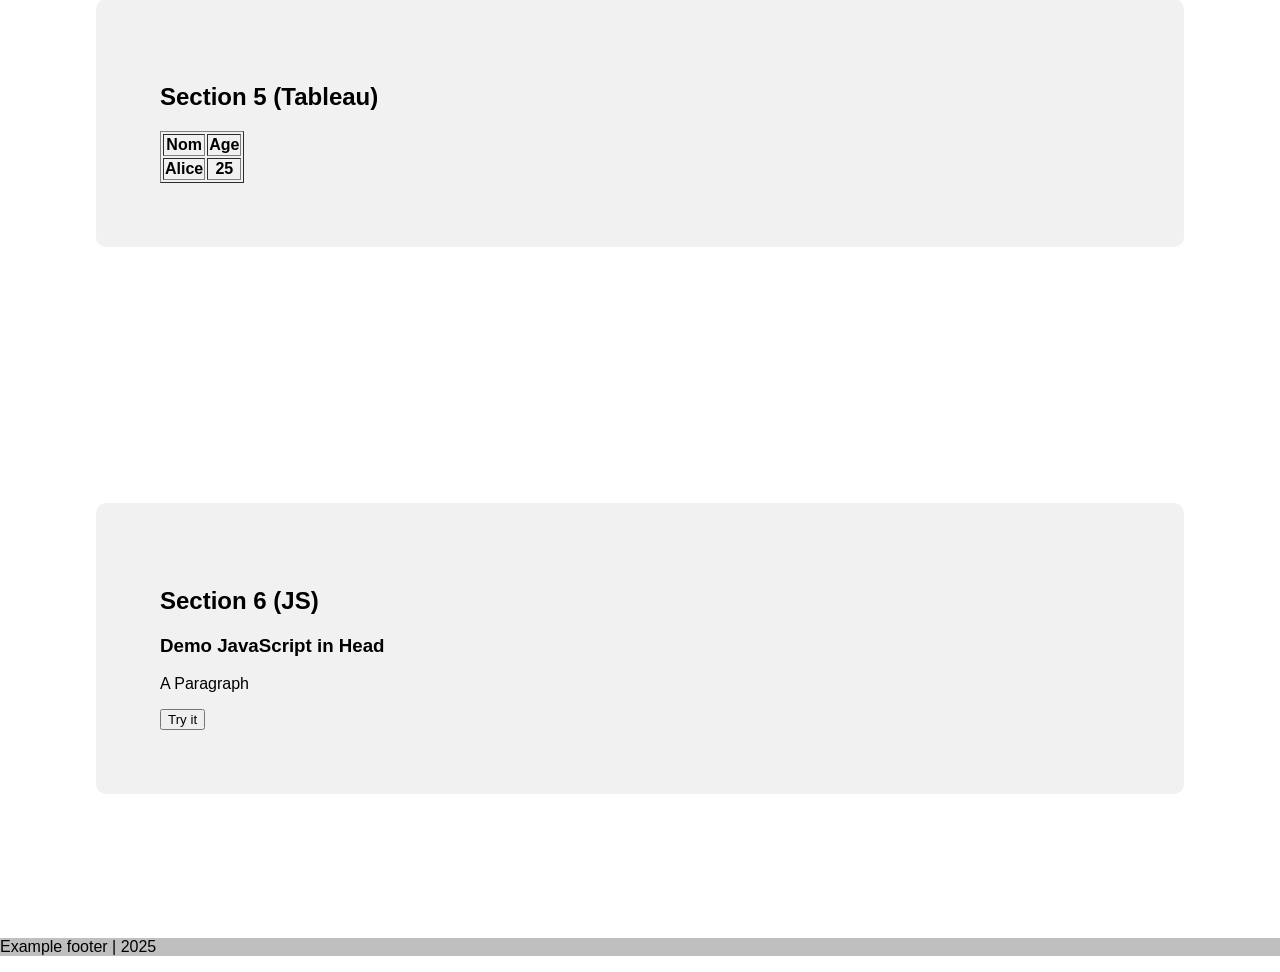
==== commit 098e6839: "null" ====
--- a/index.html
+++ b/index.html
@@ -12,20 +12,30 @@
     <title>Document</title>
 </head>
 <body>
+    <script src="scripts.js"></script>
+    <script src="citiesTables.js"></script>
     <header id="Wlcm">
-        <nav>
-            <label class="nav_phone" for="toggle">☰</label>
-            <input type="checkbox" id="toggle">
-            <div class="nav_listing">
-                <a href="#Wlcm">Acceuil</a>
-                <a href="#Text">Text</a>
-                <a href="#img">Image</a>
-                <a href="#jvst">Javascript</a>
-                <a href="#mp4">Vidéo</a>
-                <a href="#link">Lien</a>
-                <a href="#tbl">Tableau</a>
-                <a href="form.html">Form</a>
-            </div>
+        <nav class="menu">
+            <ul>
+                <li><a href="#Wlcm">Home</a></li>
+                <li class="dropdown">
+                    <a href="#Text">Text</a>
+                    <ul class="submenu">
+                        <li><a href="#Text">Text 1</a></li>
+                        <li><a href="#Text">Text 2</a></li>
+                        <li><a href="#Text">Text 3</a></li>
+                        <li><a href="#Text">Text 4</a></li>
+                        <li><a href="#Text">Text 5</a></li>
+                    </ul>
+                </li>
+                <li><a href="#img">Image</a></li>
+                <li><a href="#jvst">Javascript</a></li>
+                <li><a href="#mp4">Vidéo</a></li>
+                <li><a href="#link">Lien</a></li>
+                <li><a href="#tbl">Tableau</a></li>
+                <li><a href="form.html">Form</a></li>
+                <li><a href="button.html">Button</a></li>
+            </ul>
         </nav>
     </header>
     <main>
@@ -80,8 +90,11 @@
             <button type="button" onclick="myFunction()">Try it</button>
         </section>
     </main>
+    <footer>
+        <p>Example footer | 2025</p>
+    </footer>
+    <script>
+        alert("Hello world!")
+    </script>
 </body>
-<footer>
-    <p>Example footer | 2025</p>
-</footer>
 </html>
--- a/style.css
+++ b/style.css
@@ -1,7 +1,10 @@
 body {
     font-family: Arial, sans-serif;
+    margin: 0;
+    padding: 0;
     color: rgb(0, 0, 0);
-    margin: 0px;
+    background: white;
+    transition: all 0.5s ease;
 }
 
 header{
@@ -13,31 +16,51 @@
     height: 100%;
 }
 
-nav {
-    margin: 3% auto; /* marge */
-    width: 70%; /* longueur */
+.menu ul {
+    display: flex;
+    flex-direction: row;
+    justify-content: center;
+    padding: 0;
+    margin: 0;
+    list-style-type: none;
 }
 
-nav .nav_listing {
-    display: flex;
-    justify-content: space-around;
-    align-items: center;
+.menu ul li {
+    position: relative;
 }
 
-nav .nav_listing a {
-    width: 20%;
-    display: flex;
-    justify-content: center;
-    align-items: center;
-    height: 100px;
+.menu ul li a {
     text-decoration: none;
-    font-family: Arial, sans-serif;
-    color: rgb(0, 0, 0);
+    display: block;
+    padding: 15px 20px;
+    color: white;
 }
 
-nav a:hover {
+.menu ul li a:hover {
     background: radial-gradient(circle,rgba(97, 97, 97, 1) 0%, rgba(125, 125, 125, 1) 75%, rgba(154, 154, 154, 1) 100%);
-    color: rgb(255, 255, 255);
+}
+
+.submenu {
+    visibility: hidden;
+    opacity: 0;
+    display: none;
+    position: absolute;
+    top: 100%;
+    left: 0;
+    background-color: red;
+    transition: opacity 0.3s ease, visbility 0.3s ease;
+    min-width: 150px;
+}
+
+.submenu li a {
+    padding: 10px 15px;
+}
+
+.dropdown:hover .submenu {
+    visibility: visible;
+    display: block;
+    opacity: 1;
+    transition: visbility 0.3s ease, opacity 0.3s ease;
 }
 
 h1 {
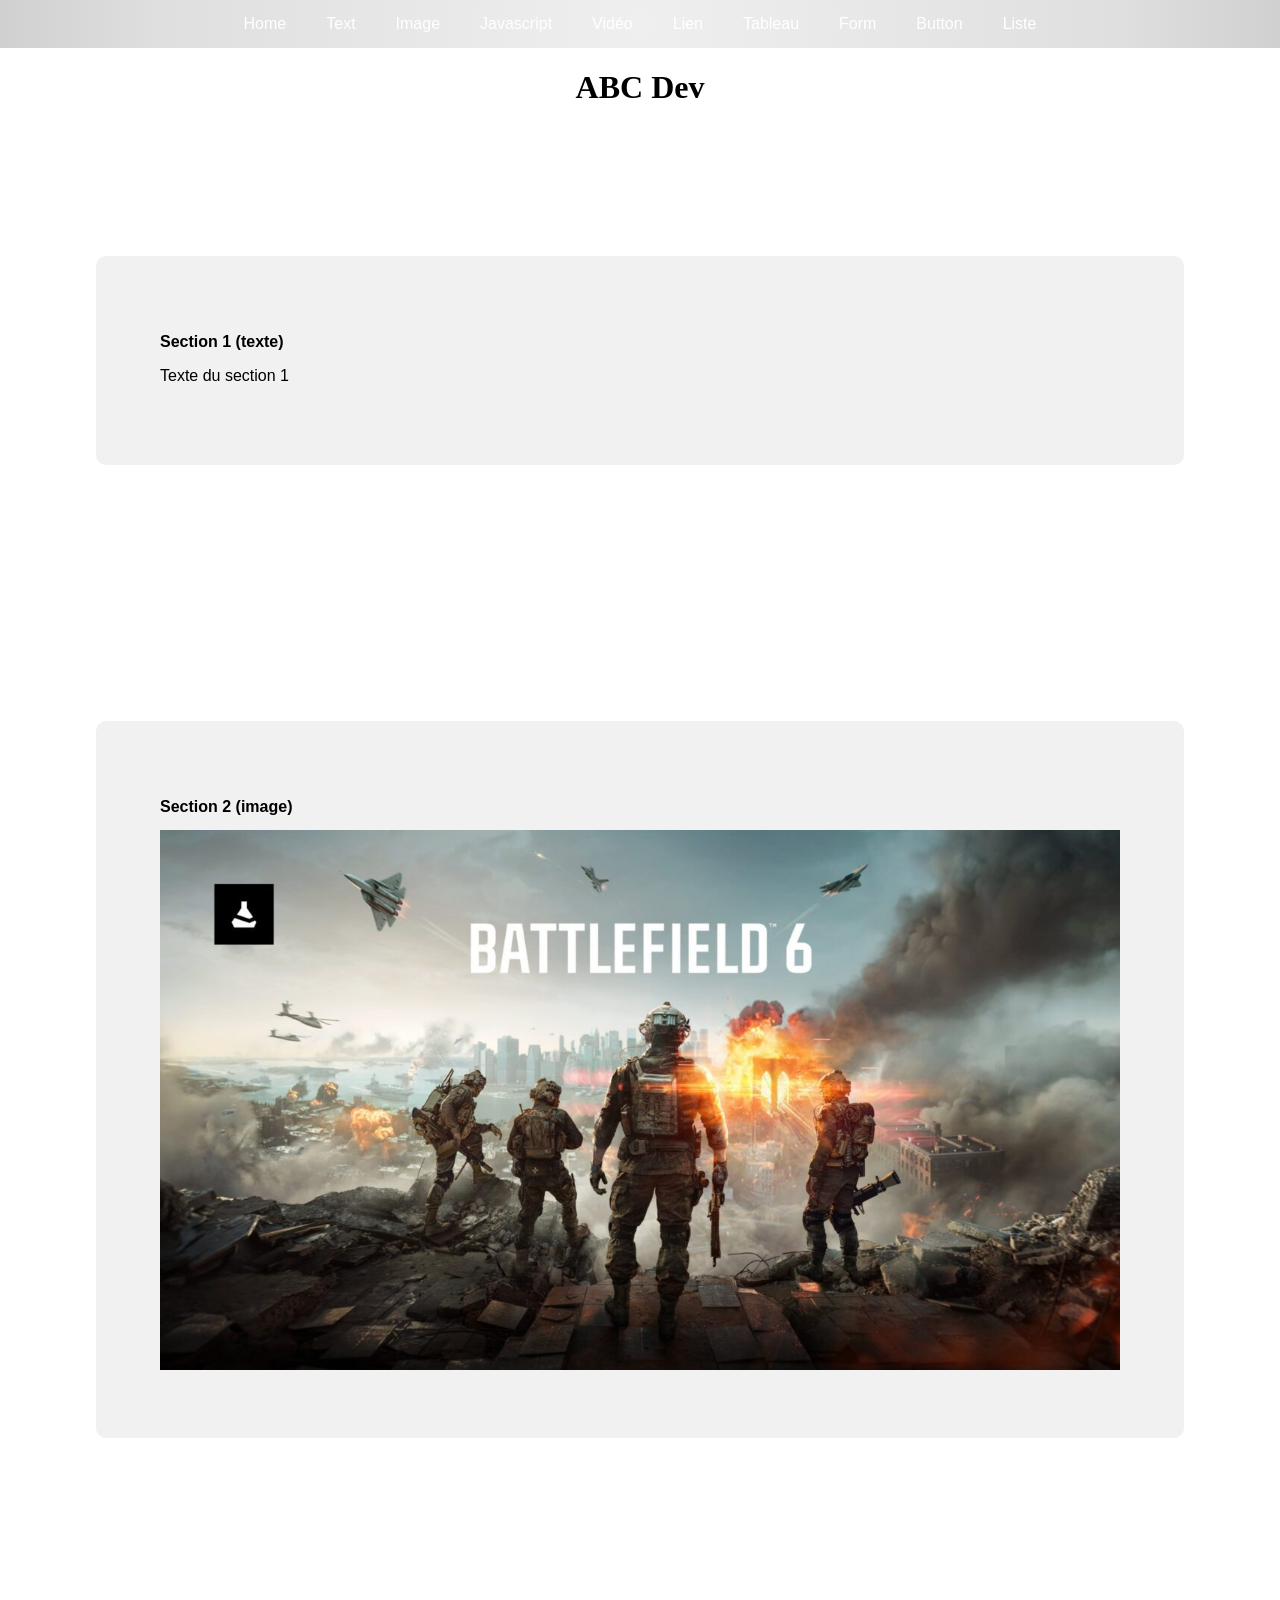
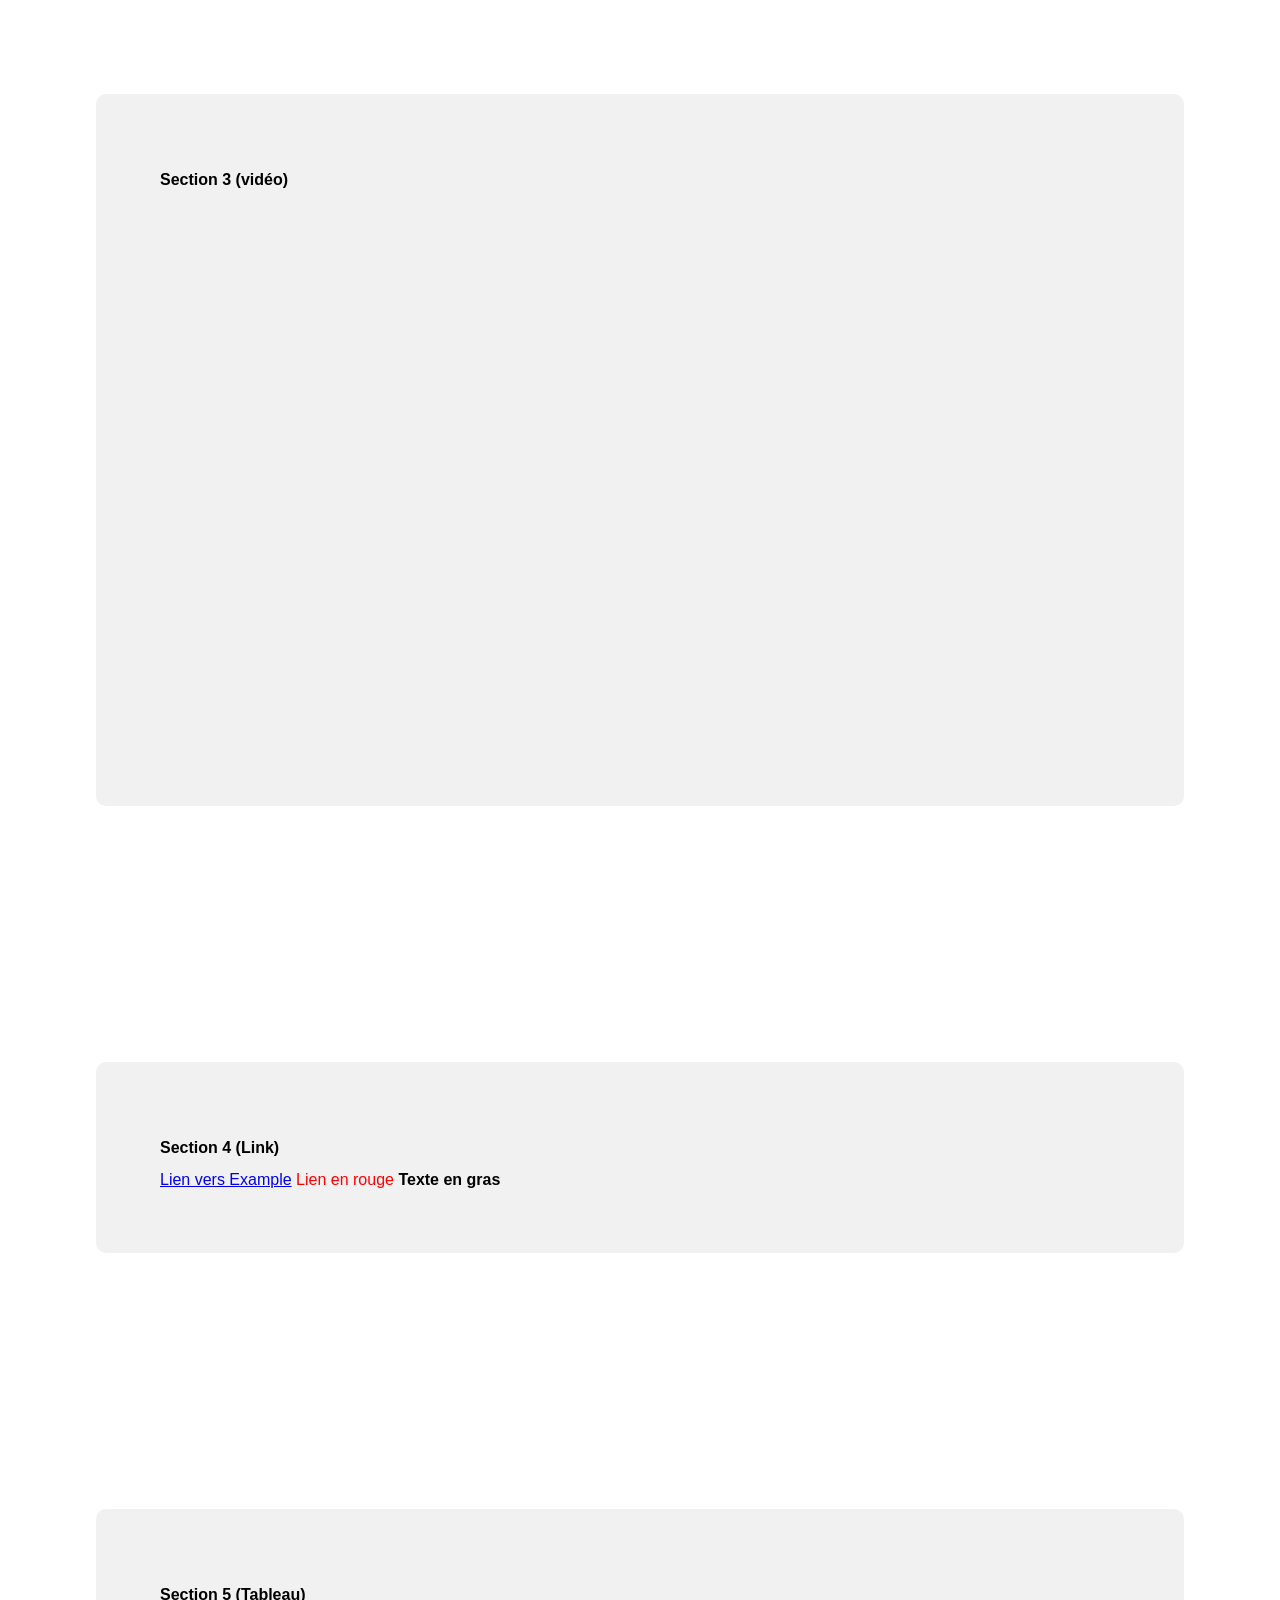
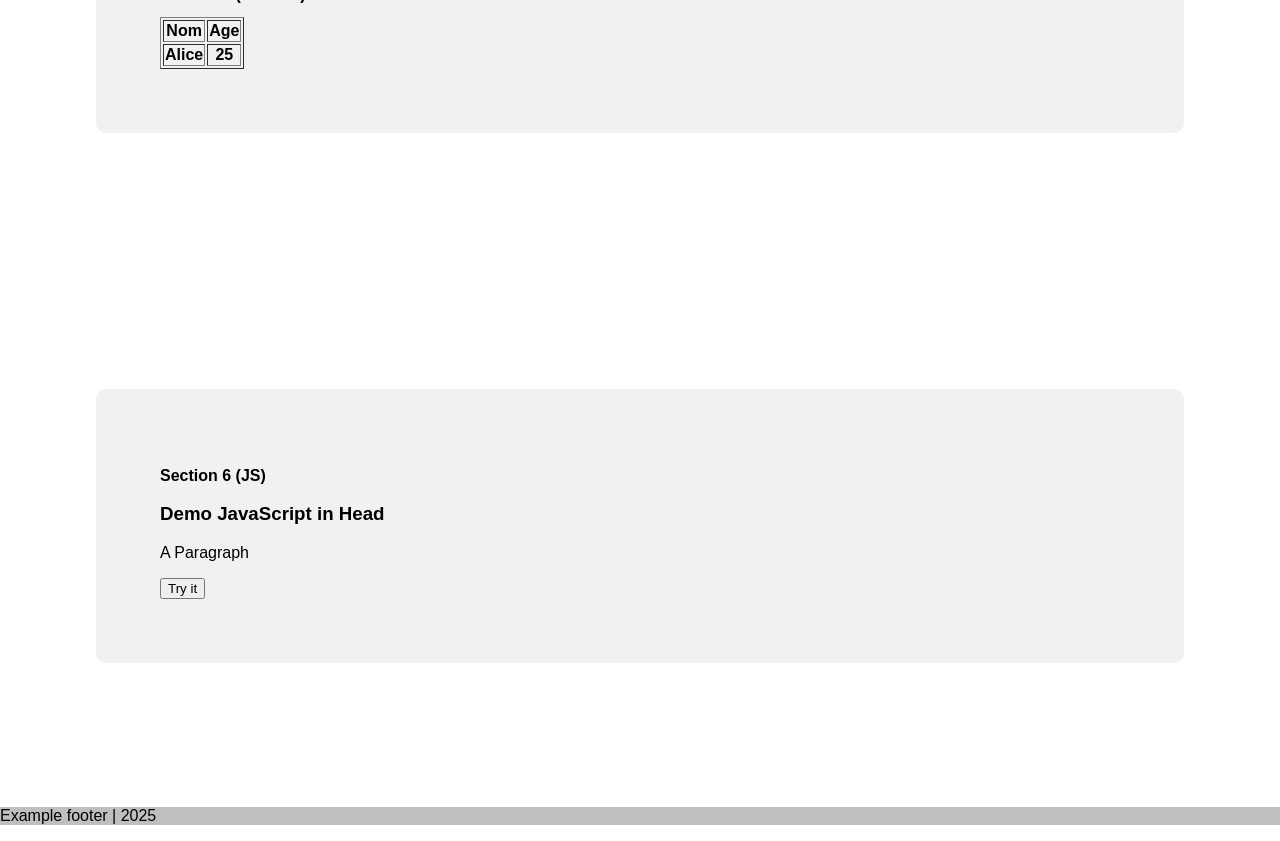
==== commit 00517801: "null" ====
--- a/index.html
+++ b/index.html
@@ -6,6 +6,7 @@
     <meta name="viewport" content="width=device-width, initial-scale=1.0">
     <link rel="stylesheet" href="style.css">
     <link rel="stylesheet" href="phone.css">
+    <link rel="stylesheet" href="dark-mode.css">
     <script>
     function myFunction() {document.getElementById("demo").innerHTML = "Paragraph changed.";}
     </script>
@@ -17,24 +18,25 @@
     <header id="Wlcm">
         <nav class="menu">
             <ul>
-                <li><a href="#Wlcm">Home</a></li>
+                <li><a href="index.html#Wlcm">Home</a></li>
                 <li class="dropdown">
                     <a href="#Text">Text</a>
                     <ul class="submenu">
-                        <li><a href="#Text">Text 1</a></li>
-                        <li><a href="#Text">Text 2</a></li>
-                        <li><a href="#Text">Text 3</a></li>
-                        <li><a href="#Text">Text 4</a></li>
-                        <li><a href="#Text">Text 5</a></li>
+                        <li><a href="index.html#Text">Text 1</a></li>
+                        <li><a href="index.html#Text">Text 2</a></li>
+                        <li><a href="index.html#Text">Text 3</a></li>
+                        <li><a href="index.html#Text">Text 4</a></li>
+                        <li><a href="index.html#Text">Text 5</a></li>
                     </ul>
                 </li>
-                <li><a href="#img">Image</a></li>
-                <li><a href="#jvst">Javascript</a></li>
-                <li><a href="#mp4">Vidéo</a></li>
-                <li><a href="#link">Lien</a></li>
-                <li><a href="#tbl">Tableau</a></li>
+                <li><a href="index.html#img">Image</a></li>
+                <li><a href="index.html#jvst">Javascript</a></li>
+                <li><a href="index.html#mp4">Vidéo</a></li>
+                <li><a href="index.html#link">Lien</a></li>
+                <li><a href="index.html#tbl">Tableau</a></li>
                 <li><a href="form.html">Form</a></li>
                 <li><a href="button.html">Button</a></li>
+                <li><a href="list.html">Liste</a></li>
             </ul>
         </nav>
     </header>
@@ -42,17 +44,17 @@
         <!-- <section id="title_principal"> -->
             <h1>ABC Dev</h1>
         <!-- </section> -->
-        <section id="Text">
+        <section class="block_index" id="Text">
             <h2>Section 1 (texte)</h2>
             <div>
                 <p>Texte du section 1</p>
             </div>
         </section>
-        <section id="img">
+        <section class="block_index" id="img">
             <h2>Section 2 (image)</h2>
             <img class="png" src="media/Battlefield-6.jpg" alt="Description de l'image">
         </section>
-        <section id="mp4">
+        <section class="block_index" id="mp4">
             <h2>Section 3 (vidéo)</h2>
             <!-- <video controls>
                 <source src="video.mp4" type="video/mp4">
@@ -63,13 +65,13 @@
                 <iframe src="https://www.youtube.com/embed/tPJCvwRrYWo" frameborder="0" allowfullscreen></iframe>
             </div>
         </section>
-        <section id="link">
+        <section class="block_index" id="link">
             <h2>Section 4 (Link)</h2>
             <a href="https://example.com">Lien vers Example</a>
             <span style="color:red;">Lien en rouge</span>
             <strong>Texte en gras</strong>
         </section>
-        <section id="tbl">
+        <section class="block_index" id="tbl">
             <h2>Section 5 (Tableau)</h2>
             <table border ="1">
                 <tr>
@@ -82,7 +84,7 @@
                 </tr>
             </table>
         </section>
-        <section id="jvst">
+        <section class="block_index" id="jvst">
             <h2>Section 6 (JS)</h2>
             <h3>Demo JavaScript in Head</h3>
             
--- a/style.css
+++ b/style.css
@@ -69,18 +69,38 @@
     font-size: 2em; /* hauteur text*/
 }
 
+h2 {
+    font-size: 1em; /* hauteur text*/
+}
+
 main {
     display: flex;
     flex-direction: column;
     align-items: center;
 }
 
-section {
+.block_index {
     width: 75%;
     background-color:rgba(200, 200, 200, 0.25);
     border-radius: 10px;
     padding: 5%;
     margin: 10%;
+}
+
+.listing_block {
+    width: 75%;
+    display: flex;
+    flex-wrap: wrap;
+    justify-content: center;
+    background-color:rgba(215, 215, 215, 0.25);
+}
+
+.block_list {
+    width: 35%;
+    background-color:rgba(200, 200, 200, 0.25);
+    border-radius: 10px;
+    padding: 1%;
+    margin: 3%;
 }
 
 footer {
--- a/phone.css
+++ b/phone.css
@@ -43,4 +43,12 @@
         margin: 5%;
     }
 
+    .block_list {
+        width: 75%;
+        background-color:rgba(200, 200, 200, 0.25);
+        border-radius: 10px;
+        padding: 1%;
+        margin: 3%;
+    }
+
 }
--- a/dark-mode.css
+++ b/dark-mode.css
@@ -0,0 +1,25 @@
+:root {
+  /* Fonds */
+  --bg-dark: rgb(23, 23, 23);
+  --bg-secondary: rgb(36, 36, 36);
+  
+  /* Textes */
+  --text-primary: rgb(230, 230, 230); /* Contrast ≥ 7:1 */
+  --text-secondary: rgb(180, 180, 180); /* Contrast ≥ 4.5:1 */
+  
+  /* Accents */
+  --accent: rgb(100, 150, 255); /* Bleu accessible */
+  --accent-hover: rgb(150, 200, 255);
+}
+
+/* Mode sombre */
+body.dark-mode {
+
+    background: var(--bg-dark);
+    color: var(--text-primary);
+}
+
+h1.dark-mode {
+    /* background: #121212; */
+    color: white;
+}
